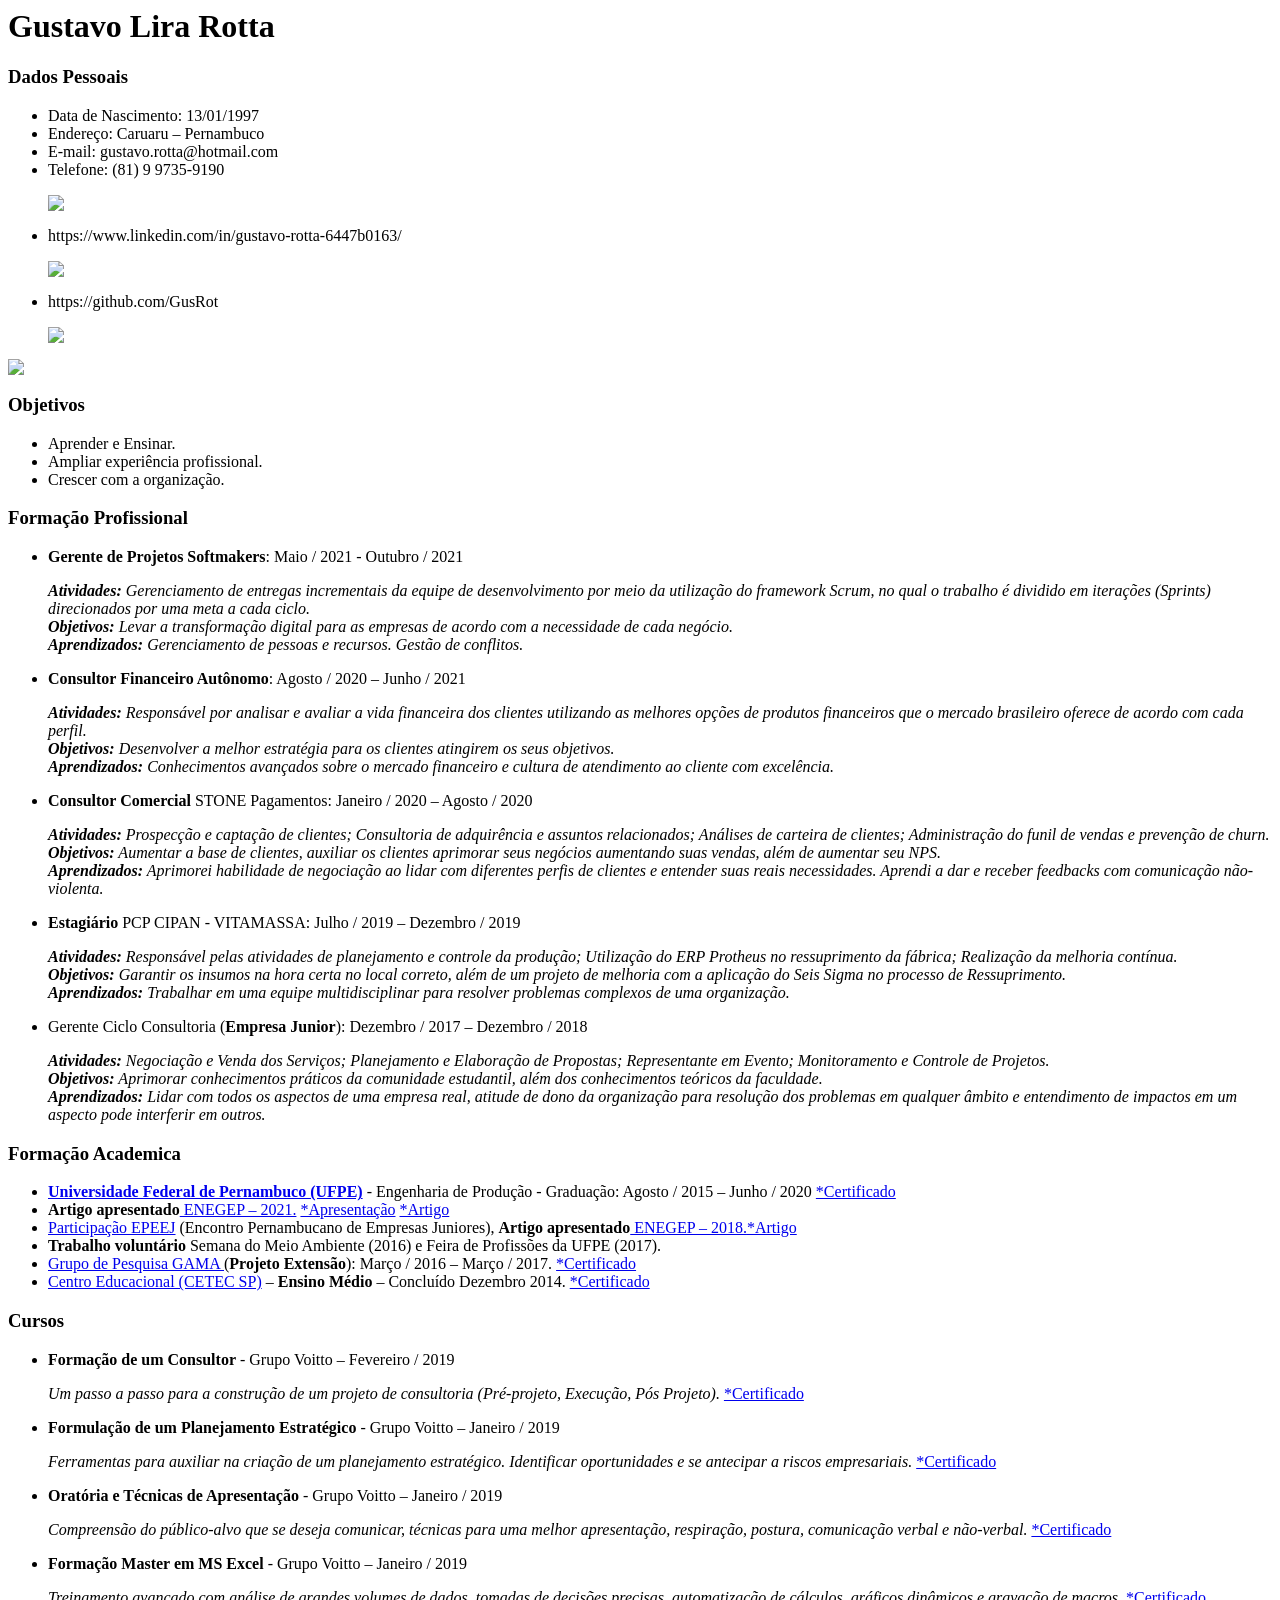
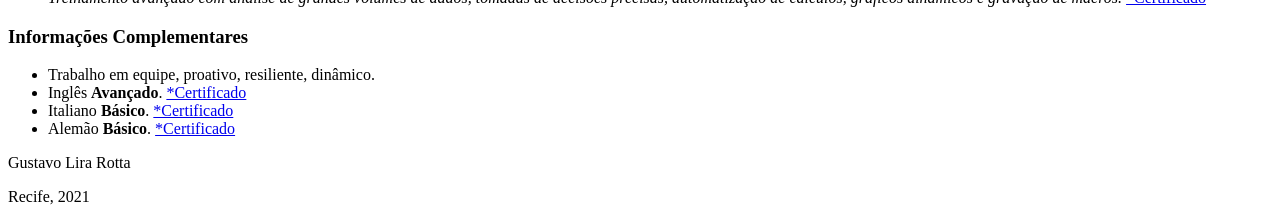
==== index.html @ a4e0bf8c "Add files via upload" ====
</html><!DOCTYPE html>
<html lang="pt-br">

    <head>
        <meta charset="UTF-8">
        <meta http-equiv="X-UA-Compatible" content="IE=edge">
        <meta name="viewport" content="width=device-width, initial-scale=1.0">  
        <title>Gustavo Currículo</title>
        <link rel="stylesheet" href="reset.css">
        <link rel="stylesheet" href="curriculo.css">
    </head>

    <body>
        <header>
            <h1>Gustavo Lira Rotta</h1>
        </header>

        <main>

            <h3>Dados Pessoais</h3>
            <div class="container">
                <ul>
                    <li class="linha">Data de Nascimento: 13/01/1997</li>
                    <li class="linha">Endereço: Caruaru – Pernambuco</li>
                    <li class="linha">E-mail: gustavo.rotta@hotmail.com</li>
                    <li class="linha">Telefone: (81) 9 9735-9190 
                        <p><a class="links" href="https://api.whatsapp.com/send?phone=5581997359190" target="blank"><img class="logo" src="https://bn02pap001files.storage.live.com/y4mC_fq3ZGxicE9uc3cnBV6ei0qVHYuT3ov6Dbx2ibhY4VJXq1jw762cKZMzXML6P4htnz2SnUFncFgvsdxRgGwLIO2x03U4LZOcFa6-U5gxszuBLO3EsohVbXmnyL9G1IiSxJfNrELXbqV34b_X0WK6V1iDvBoKyRFNxNoPQDE8wFsreWTp812U_EfrjcQ8i1A?width=450&height=428&cropmode=none"></a></p>
                    </li>
                    <li class="linha">https://www.linkedin.com/in/gustavo-rotta-6447b0163/
                        <p><a class="links" href="https://www.linkedin.com/in/gustavo-rotta-6447b0163/" target="blank"><img class="logo" src="https://bn02pap001files.storage.live.com/y4mXSqMeRvbmHd2PZ3tkyho1Z1jfqG_6PLm7NzH5KCKVeqRzHIB4mNdtKiJO-RXoy3-Tb7atl6qEcUk1unRSzR5MxgFRTH_yvDrN6qYMBz6EKC-CmU-FogmK57jQ2tKGozAi44ZOqn7SfUDTFUIqgvkp9Gpbbou2BqyOO9onjQk66yMpdgbxUS87czmdPEGf-Ju?width=450&height=428&cropmode=none"></a></p>
                    </li>
                    <li class="linha">https://github.com/GusRot
                        <p><a class="links" href="https://github.com/GusRot" target="blank"><img class="logo" src="https://bn02pap001files.storage.live.com/y4mfz4ITgsi8lZ7AASAiUrvXV9eICS12npEla7O_fCb5FHO_PBxRwd6ViK-VfbyFKkuBJCb0Qkop84TK_ddzqUrsSr5MdtnrPVhmGgaJHnldJuXaAsAVpOnZMVwgnFNm9FiHKGlf6naxr7EWT18fQ_WqVY-R6MYsW67CWtNLgoDCdl44-qP4CR068n_NjrCvdYE?width=450&height=428&cropmode=none"></a></p>
                    </li>
                </ul>
                <img class="img-pessoal" src="https://github.com/GusRot.png">
            </div>

            <h3>Objetivos</h3>
            <ul>
                <li class="linha">Aprender e Ensinar.</li>
                <li class="linha">Ampliar experiência profissional.</li>
                <li class="linha">Crescer com a organização.</li>
            </ul>

            <h3>Formação Profissional</h3>
            <ul class="profissional">
                <li>
                    <p><strong>Gerente de Projetos Softmakers</strong>: Maio / 2021 - Outubro / 2021 </p>
                    <p class="arrow-before"><em>
                        <strong>Atividades:</strong> Gerenciamento de entregas incrementais da equipe de desenvolvimento por meio da utilização do framework Scrum, no qual o trabalho é dividido em iterações (Sprints) direcionados por uma meta a cada ciclo. <br>
                        <strong>Objetivos:</strong> Levar a transformação digital para as empresas de acordo com a necessidade de cada negócio. <br>
                        <strong>Aprendizados:</strong> Gerenciamento de pessoas e recursos. Gestão de conflitos. 
                    </em></p>
                </li> 
                <li>
                    <p><strong>Consultor Financeiro Autônomo</strong>: Agosto / 2020 – Junho / 2021</p>
                    <p class="arrow-before"><em>
                        <strong>Atividades:</strong> Responsável por analisar e avaliar a vida financeira dos clientes utilizando as melhores opções de produtos financeiros que o mercado brasileiro oferece de acordo com cada perfil. <br>
                        <strong>Objetivos:</strong> Desenvolver a melhor estratégia para os clientes atingirem os seus objetivos. <br>
                        <strong>Aprendizados:</strong> Conhecimentos avançados sobre o mercado financeiro e cultura de atendimento ao cliente com excelência. 
                    </em></p>
                </li>
                <li>
                    <p><strong>Consultor Comercial</strong> STONE Pagamentos: Janeiro / 2020 – Agosto / 2020 </p>
                    <p class="arrow-before"><em>
                        <strong>Atividades:</strong> Prospecção e captação de clientes; Consultoria de adquirência e assuntos relacionados; Análises de carteira de clientes; Administração do funil de vendas e prevenção de churn. <br>
                        <strong>Objetivos:</strong> Aumentar a base de clientes, auxiliar os clientes aprimorar seus negócios aumentando suas vendas, além de aumentar seu NPS. <br>
                        <strong>Aprendizados:</strong> Aprimorei habilidade de negociação ao lidar com diferentes perfis de clientes e entender suas reais necessidades. Aprendi a dar e receber feedbacks com comunicação não-violenta.
                    </em></p>
                </li>
                <li>
                    <p><strong>Estagiário</strong> PCP CIPAN - VITAMASSA: Julho / 2019 – Dezembro / 2019 </p>
                    <p class="arrow-before"><em>
                        <strong>Atividades:</strong> Responsável pelas atividades de planejamento e controle da produção; Utilização do ERP Protheus no ressuprimento da fábrica; Realização da melhoria contínua. <br>
                        <strong>Objetivos:</strong> Garantir os insumos na hora certa no local correto, além de um projeto de melhoria com a aplicação do Seis Sigma no processo de Ressuprimento. <br>
                        <strong>Aprendizados:</strong> Trabalhar em uma equipe multidisciplinar para resolver problemas complexos de uma organização.
                    </em></p>
                </li>
                <li>
                    <p>Gerente Ciclo Consultoria (<strong>Empresa Junior</strong>): Dezembro / 2017 – Dezembro / 2018</p>
                    <p class="arrow-before"><em>
                        <strong>Atividades:</strong> Negociação e Venda dos Serviços; Planejamento e Elaboração de Propostas; Representante em Evento; Monitoramento e Controle de Projetos. <br>
                        <strong>Objetivos:</strong> Aprimorar conhecimentos práticos da comunidade estudantil, além dos conhecimentos teóricos da faculdade. <br>
                        <strong>Aprendizados:</strong> Lidar com todos os aspectos de uma empresa real, atitude de dono da organização para resolução dos problemas em qualquer âmbito e entendimento de impactos em um aspecto pode interferir em outros.
                    </em></p>
                </li>
            </ul>

            <h3>Formação Academica</h3>
            <ul>
                <li>
                    <strong><a class="institution-name" href="https://www.ufpe.br/agencia/noticias/-/asset_publisher/dlhi8nsrz4hK/content/ufpe-tem-11-cursos-com-conceito-maximo-no-enade-2019/40615" target="blank">
                    Universidade Federal de Pernambuco (UFPE)</a>
                    </strong> - Engenharia de Produção - Graduação: Agosto / 2015 – Junho / 2020   
                    <a class="links" href="https://1drv.ms/b/s!AvtEm98X2cVahIw8ymVz89E6aetyQw?e=mTYea3" target="blank">*Certificado</a>
                </li>
                <li>
                    <strong>Artigo apresentado</strong><a class="institution-name" href="http://www.abepro.org.br/publicacoes/" target="blank"> ENEGEP – 2021.</a> 
                    <a class="links" href="https://www.youtube.com/watch?v=B_Ifo_xnQ3M" target="blank">*Apresentação</a>   <a class="links" href="http://www.abepro.org.br/biblioteca/TN_STP_354_1821_41895.pdf" target="blank">*Artigo</a>
                </li>
                <li>
                    <a class="institution-name" href="https://www.instagram.com/mejpernambucano/?hl=pt" target="blank">Participação EPEEJ</a> (Encontro Pernambucano de Empresas Juniores), <strong>Artigo apresentado</strong><a class="institution-name" href="http://www.abepro.org.br/publicacoes/" target="blank"> ENEGEP – 2018.</a><a class="links" href="http://www.abepro.org.br/biblioteca/TN_STO_258_485_35087.pdf" target="blank">*Artigo</a>
                </li>
                <li>
                    <strong>Trabalho voluntário</strong> Semana do Meio Ambiente (2016) e Feira de Profissões da UFPE (2017).
                </li>
                <li>
                    <a class="institution-name" href="https://www.instagram.com/gamaufpe/" target="blank">Grupo de Pesquisa GAMA </a>(<strong>Projeto Extensão</strong>): Março / 2016 – Março / 2017.   <a class="links" href="https://1drv.ms/b/s!AvtEm98X2cVahJECvaRG5G7LBmq1rg?e=Dy6ejx" target="blank">*Certificado</a>
                </li>
                <li>
                    <a class="institution-name" href="http://colegiocetec.com.br/novo/" target="blank">Centro Educacional (CETEC SP)</a> – <strong>Ensino Médio</strong> – Concluído Dezembro 2014.   <a class="links" href="https://1drv.ms/b/s!AvtEm98X2cVagqAbydPlRBzrw-pizQ?e=0TljDX" target="blank">*Certificado</a>
                </li>
            </ul>

            <h3>Cursos</h3>
            <ul class="profissional">
                <li>
                    <p><strong>Formação de um Consultor</strong> - Grupo Voitto – Fevereiro / 2019 </p>
                    <p class="arrow-before"><em>Um passo a passo para a construção de um projeto de consultoria (Pré-projeto, Execução, Pós Projeto).  </em> 
                    <a class="links" href="https://onedrive.live.com/embed?cid=5AC5D917DF9B44FB&resid=5AC5D917DF9B44FB%2131998&authkey=AFH5L-I9dktlD98&em=2" width="476" height="288" frameborder="0" scrolling="no" target="blank">*Certificado</a></p>
                </li>
                <li>
                    <p><strong>Formulação de um Planejamento Estratégico</strong> - Grupo Voitto – Janeiro / 2019 </p>
                    <p class="arrow-before"><em>Ferramentas para auxiliar na criação de um planejamento estratégico. Identificar oportunidades e se antecipar a riscos empresariais. </em>  
                    <a class="links" href="https://onedrive.live.com/embed?cid=5AC5D917DF9B44FB&resid=5AC5D917DF9B44FB%2131676&authkey=ABapyVQR7KSZeKE&em=2" width="476" height="288" frameborder="0" scrolling="no" target="blank">*Certificado</a></p>
                </li>
                <li>
                    <p><strong>Oratória e Técnicas de Apresentação</strong> - Grupo Voitto – Janeiro / 2019 </p>
                    <p class="arrow-before"><em>Compreensão do público-alvo que se deseja comunicar, técnicas para uma melhor apresentação, respiração, postura, comunicação verbal e não-verbal. </em>  
                    <a class="links" href="https://onedrive.live.com/embed?cid=5AC5D917DF9B44FB&resid=5AC5D917DF9B44FB%2131655&authkey=AK-EUDAuamcOp-Y&em=2" width="476" height="288" frameborder="0" scrolling="no" target="blank">*Certificado</a></p>
                </li>
                <li>
                    <strong>Formação Master em MS Excel</strong> - Grupo Voitto – Janeiro / 2019 <br>
                    <p class="arrow-before"><em>Treinamento avançado com análise de grandes volumes de dados, tomadas de decisões precisas, automatização de cálculos, gráficos dinâmicos e gravação de macros. </em>  
                    <a class="links" href="https://onedrive.live.com/embed?cid=5AC5D917DF9B44FB&resid=5AC5D917DF9B44FB%2131664&authkey=APlDz0cqGvIK50Y&em=2" width="476" height="288" frameborder="0" scrolling="no" target="blank">*Certificado</a></p>
                </li>
            </ul>

            <h3>Informações Complementares</h3>
            <ul>
                <li class="linha">Trabalho em equipe, proativo, resiliente, dinâmico.</li>
                <li class="linha">Inglês <strong>Avançado</strong>.   
                    <a class="links" href="https://onedrive.live.com/embed?cid=5AC5D917DF9B44FB&resid=5AC5D917DF9B44FB%2131475&authkey=AOS_DPwXsIyfWxc&em=2" width="476" height="288" frameborder="0" scrolling="no" target="blank">*Certificado</a>
                </li>
                <li class="linha">Italiano <strong>Básico</strong>.   
                    <a class="links" href="https://onedrive.live.com/embed?cid=5AC5D917DF9B44FB&resid=5AC5D917DF9B44FB%2168002&authkey=ANitbVjIj2AqKWU&em=2" width="476" height="288" frameborder="0" scrolling="no" target="blank">*Certificado</a>
                </li>
                <li class="linha">Alemão <strong>Básico</strong>.   
                    <a class="links" href="https://onedrive.live.com/embed?cid=5AC5D917DF9B44FB&resid=5AC5D917DF9B44FB%2167729&authkey=AHHfVIbgCHTMRNg&em=2" width="476" height="288" frameborder="0" scrolling="no" target="blank">*Certificado</a>
                </li>
            </ul>

        </main>

        <footer>
            <p>Gustavo Lira Rotta</p>
            <p>Recife, 2021</p>
        </footer>
    </body>

</html>
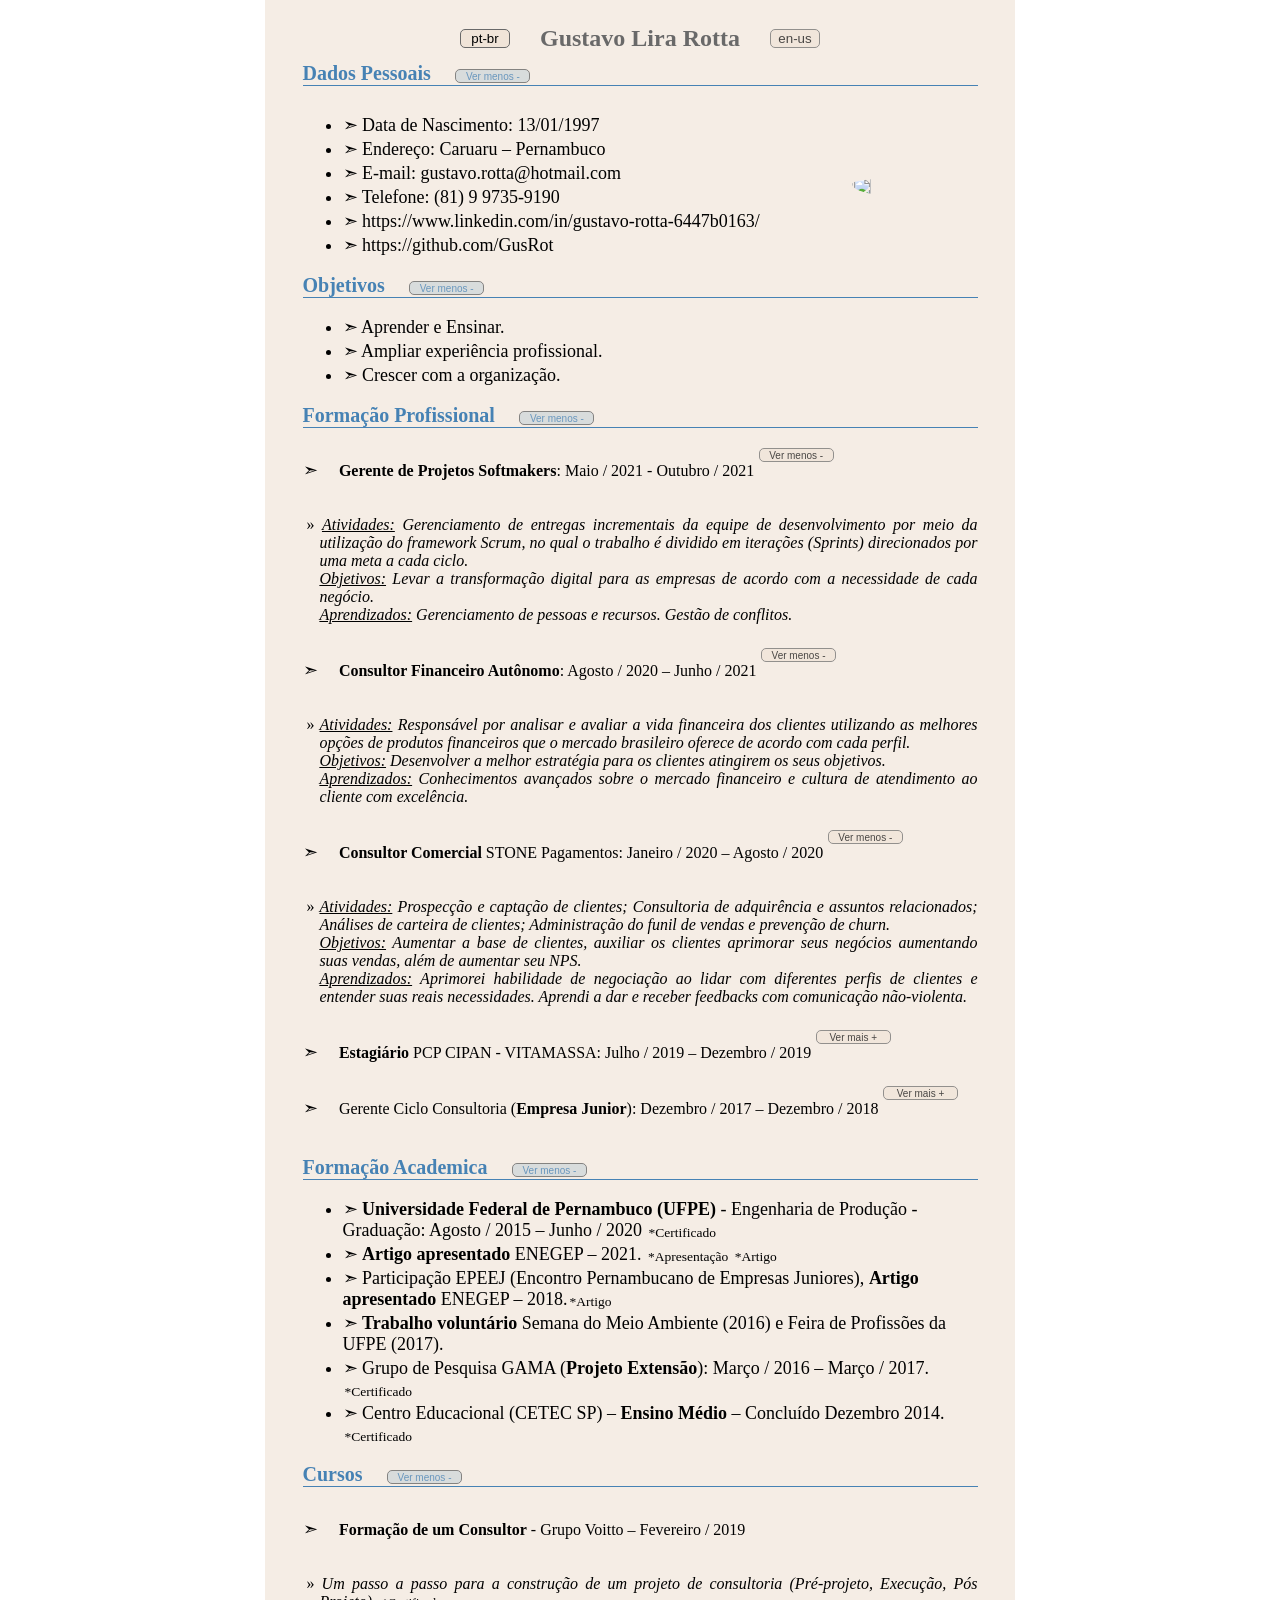
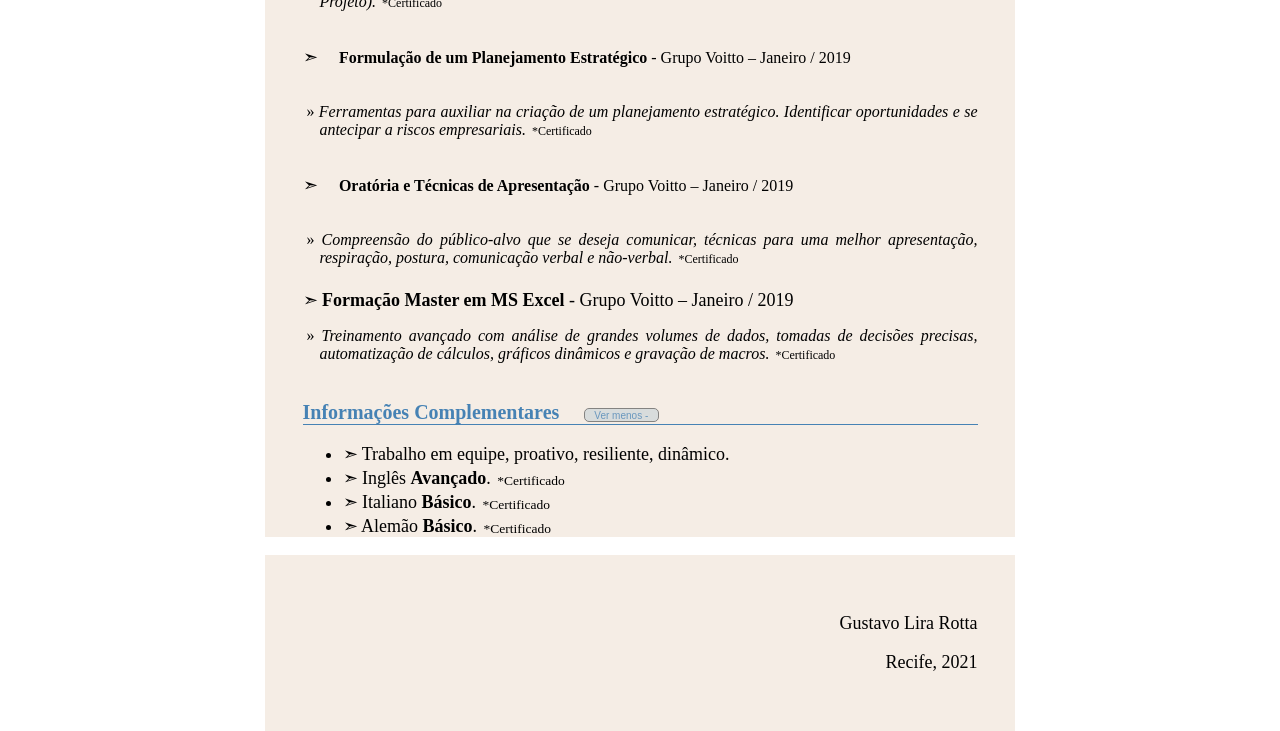
==== commit 7ff5599a: "Add files via upload Integração finalizada do curriculo ingles com os botoes de expansao" ====
--- a/index.html
+++ b/index.html
@@ -12,31 +12,37 @@
 
     <body>
         <header>
+            <button class="button-active">pt-br</button>
             <h1>Gustavo Lira Rotta</h1>
+            <a href="ingles.html"><button>en-us</button></a>
         </header>
 
         <main>
 
             <h3>Dados Pessoais</h3>
+            <button class="show-more-less section" onclick = "toggleMoreLess(this)">Ver menos -</button>
+            <div class="line"></div>
             <div class="container">
                 <ul>
                     <li class="linha">Data de Nascimento: 13/01/1997</li>
                     <li class="linha">Endereço: Caruaru – Pernambuco</li>
                     <li class="linha">E-mail: gustavo.rotta@hotmail.com</li>
                     <li class="linha">Telefone: (81) 9 9735-9190 
-                        <p><a class="links" href="https://api.whatsapp.com/send?phone=5581997359190" target="blank"><img class="logo" src="https://bn02pap001files.storage.live.com/y4mC_fq3ZGxicE9uc3cnBV6ei0qVHYuT3ov6Dbx2ibhY4VJXq1jw762cKZMzXML6P4htnz2SnUFncFgvsdxRgGwLIO2x03U4LZOcFa6-U5gxszuBLO3EsohVbXmnyL9G1IiSxJfNrELXbqV34b_X0WK6V1iDvBoKyRFNxNoPQDE8wFsreWTp812U_EfrjcQ8i1A?width=450&height=428&cropmode=none"></a></p>
+                        <p><a href="https://api.whatsapp.com/send?phone=5581997359190" target="blank"><img class="logo" src="https://bn02pap001files.storage.live.com/y4mC_fq3ZGxicE9uc3cnBV6ei0qVHYuT3ov6Dbx2ibhY4VJXq1jw762cKZMzXML6P4htnz2SnUFncFgvsdxRgGwLIO2x03U4LZOcFa6-U5gxszuBLO3EsohVbXmnyL9G1IiSxJfNrELXbqV34b_X0WK6V1iDvBoKyRFNxNoPQDE8wFsreWTp812U_EfrjcQ8i1A?width=450&height=428&cropmode=none"></a></p>
                     </li>
                     <li class="linha">https://www.linkedin.com/in/gustavo-rotta-6447b0163/
-                        <p><a class="links" href="https://www.linkedin.com/in/gustavo-rotta-6447b0163/" target="blank"><img class="logo" src="https://bn02pap001files.storage.live.com/y4mXSqMeRvbmHd2PZ3tkyho1Z1jfqG_6PLm7NzH5KCKVeqRzHIB4mNdtKiJO-RXoy3-Tb7atl6qEcUk1unRSzR5MxgFRTH_yvDrN6qYMBz6EKC-CmU-FogmK57jQ2tKGozAi44ZOqn7SfUDTFUIqgvkp9Gpbbou2BqyOO9onjQk66yMpdgbxUS87czmdPEGf-Ju?width=450&height=428&cropmode=none"></a></p>
+                        <p><a href="https://www.linkedin.com/in/gustavo-rotta-6447b0163/" target="blank"><img class="logo" src="https://bn02pap001files.storage.live.com/y4mXSqMeRvbmHd2PZ3tkyho1Z1jfqG_6PLm7NzH5KCKVeqRzHIB4mNdtKiJO-RXoy3-Tb7atl6qEcUk1unRSzR5MxgFRTH_yvDrN6qYMBz6EKC-CmU-FogmK57jQ2tKGozAi44ZOqn7SfUDTFUIqgvkp9Gpbbou2BqyOO9onjQk66yMpdgbxUS87czmdPEGf-Ju?width=450&height=428&cropmode=none"></a></p>
                     </li>
                     <li class="linha">https://github.com/GusRot
-                        <p><a class="links" href="https://github.com/GusRot" target="blank"><img class="logo" src="https://bn02pap001files.storage.live.com/y4mfz4ITgsi8lZ7AASAiUrvXV9eICS12npEla7O_fCb5FHO_PBxRwd6ViK-VfbyFKkuBJCb0Qkop84TK_ddzqUrsSr5MdtnrPVhmGgaJHnldJuXaAsAVpOnZMVwgnFNm9FiHKGlf6naxr7EWT18fQ_WqVY-R6MYsW67CWtNLgoDCdl44-qP4CR068n_NjrCvdYE?width=450&height=428&cropmode=none"></a></p>
+                        <p><a href="https://github.com/GusRot" target="blank"><img class="logo" src="https://bn02pap001files.storage.live.com/y4mfz4ITgsi8lZ7AASAiUrvXV9eICS12npEla7O_fCb5FHO_PBxRwd6ViK-VfbyFKkuBJCb0Qkop84TK_ddzqUrsSr5MdtnrPVhmGgaJHnldJuXaAsAVpOnZMVwgnFNm9FiHKGlf6naxr7EWT18fQ_WqVY-R6MYsW67CWtNLgoDCdl44-qP4CR068n_NjrCvdYE?width=450&height=428&cropmode=none"></a></p>
                     </li>
                 </ul>
                 <img class="img-pessoal" src="https://github.com/GusRot.png">
             </div>
 
             <h3>Objetivos</h3>
+            <button class="show-more-less section" onclick = "toggleMoreLess(this)">Ver menos -</button>
+            <div class="line"></div>
             <ul>
                 <li class="linha">Aprender e Ensinar.</li>
                 <li class="linha">Ampliar experiência profissional.</li>
@@ -44,50 +50,69 @@
             </ul>
 
             <h3>Formação Profissional</h3>
+            <button class="show-more-less section" onclick = "toggleMoreLess(this)">Ver menos -</button>
+            <div class="line"></div>
             <ul class="profissional">
                 <li>
                     <p><strong>Gerente de Projetos Softmakers</strong>: Maio / 2021 - Outubro / 2021 </p>
-                    <p class="arrow-before"><em>
-                        <strong>Atividades:</strong> Gerenciamento de entregas incrementais da equipe de desenvolvimento por meio da utilização do framework Scrum, no qual o trabalho é dividido em iterações (Sprints) direcionados por uma meta a cada ciclo. <br>
-                        <strong>Objetivos:</strong> Levar a transformação digital para as empresas de acordo com a necessidade de cada negócio. <br>
-                        <strong>Aprendizados:</strong> Gerenciamento de pessoas e recursos. Gestão de conflitos. 
-                    </em></p>
+                    <button class="show-more-less" onclick = "toggleMoreLess(this)">Ver menos -</button>
+                    <div>
+                        <p class="arrow-before"><em>
+                            <strong>Atividades:</strong> Gerenciamento de entregas incrementais da equipe de desenvolvimento por meio da utilização do framework Scrum, no qual o trabalho é dividido em iterações (Sprints) direcionados por uma meta a cada ciclo. <br>
+                            <strong>Objetivos:</strong> Levar a transformação digital para as empresas de acordo com a necessidade de cada negócio. <br>
+                            <strong>Aprendizados:</strong> Gerenciamento de pessoas e recursos. Gestão de conflitos. 
+                        </em></p>
+                    </div>
                 </li> 
                 <li>
                     <p><strong>Consultor Financeiro Autônomo</strong>: Agosto / 2020 – Junho / 2021</p>
-                    <p class="arrow-before"><em>
-                        <strong>Atividades:</strong> Responsável por analisar e avaliar a vida financeira dos clientes utilizando as melhores opções de produtos financeiros que o mercado brasileiro oferece de acordo com cada perfil. <br>
-                        <strong>Objetivos:</strong> Desenvolver a melhor estratégia para os clientes atingirem os seus objetivos. <br>
-                        <strong>Aprendizados:</strong> Conhecimentos avançados sobre o mercado financeiro e cultura de atendimento ao cliente com excelência. 
-                    </em></p>
+                    <button class="show-more-less" onclick = "toggleMoreLess(this)">Ver menos -</button>
+                    <div>
+                        <p class="arrow-before"><em>
+                            <strong>Atividades:</strong> Responsável por analisar e avaliar a vida financeira dos clientes utilizando as melhores opções de produtos financeiros que o mercado brasileiro oferece de acordo com cada perfil. <br>
+                            <strong>Objetivos:</strong> Desenvolver a melhor estratégia para os clientes atingirem os seus objetivos. <br>
+                            <strong>Aprendizados:</strong> Conhecimentos avançados sobre o mercado financeiro e cultura de atendimento ao cliente com excelência. 
+                        </em></p>
+                    </div>
                 </li>
                 <li>
                     <p><strong>Consultor Comercial</strong> STONE Pagamentos: Janeiro / 2020 – Agosto / 2020 </p>
-                    <p class="arrow-before"><em>
-                        <strong>Atividades:</strong> Prospecção e captação de clientes; Consultoria de adquirência e assuntos relacionados; Análises de carteira de clientes; Administração do funil de vendas e prevenção de churn. <br>
-                        <strong>Objetivos:</strong> Aumentar a base de clientes, auxiliar os clientes aprimorar seus negócios aumentando suas vendas, além de aumentar seu NPS. <br>
-                        <strong>Aprendizados:</strong> Aprimorei habilidade de negociação ao lidar com diferentes perfis de clientes e entender suas reais necessidades. Aprendi a dar e receber feedbacks com comunicação não-violenta.
-                    </em></p>
+                    <button class="show-more-less" onclick = "toggleMoreLess(this)">Ver menos -</button>
+                    <div>
+                        <p class="arrow-before"><em>
+                            <strong>Atividades:</strong> Prospecção e captação de clientes; Consultoria de adquirência e assuntos relacionados; Análises de carteira de clientes; Administração do funil de vendas e prevenção de churn. <br>
+                            <strong>Objetivos:</strong> Aumentar a base de clientes, auxiliar os clientes aprimorar seus negócios aumentando suas vendas, além de aumentar seu NPS. <br>
+                            <strong>Aprendizados:</strong> Aprimorei habilidade de negociação ao lidar com diferentes perfis de clientes e entender suas reais necessidades. Aprendi a dar e receber feedbacks com comunicação não-violenta.
+                        </em></p>
+                    </div>
                 </li>
                 <li>
                     <p><strong>Estagiário</strong> PCP CIPAN - VITAMASSA: Julho / 2019 – Dezembro / 2019 </p>
-                    <p class="arrow-before"><em>
-                        <strong>Atividades:</strong> Responsável pelas atividades de planejamento e controle da produção; Utilização do ERP Protheus no ressuprimento da fábrica; Realização da melhoria contínua. <br>
-                        <strong>Objetivos:</strong> Garantir os insumos na hora certa no local correto, além de um projeto de melhoria com a aplicação do Seis Sigma no processo de Ressuprimento. <br>
-                        <strong>Aprendizados:</strong> Trabalhar em uma equipe multidisciplinar para resolver problemas complexos de uma organização.
-                    </em></p>
+                    <button class="show-more-less" onclick = "toggleMoreLess(this)">Ver mais +</button>
+                    <div class="none">
+                        <p class="arrow-before"><em>
+                            <strong>Atividades:</strong> Responsável pelas atividades de planejamento e controle da produção; Utilização do ERP Protheus no ressuprimento da fábrica; Realização da melhoria contínua. <br>
+                            <strong>Objetivos:</strong> Garantir os insumos na hora certa no local correto, além de um projeto de melhoria com a aplicação do Seis Sigma no processo de Ressuprimento. <br>
+                            <strong>Aprendizados:</strong> Trabalhar em uma equipe multidisciplinar para resolver problemas complexos de uma organização.
+                        </em></p>
+                    </div>
                 </li>
                 <li>
                     <p>Gerente Ciclo Consultoria (<strong>Empresa Junior</strong>): Dezembro / 2017 – Dezembro / 2018</p>
-                    <p class="arrow-before"><em>
-                        <strong>Atividades:</strong> Negociação e Venda dos Serviços; Planejamento e Elaboração de Propostas; Representante em Evento; Monitoramento e Controle de Projetos. <br>
-                        <strong>Objetivos:</strong> Aprimorar conhecimentos práticos da comunidade estudantil, além dos conhecimentos teóricos da faculdade. <br>
-                        <strong>Aprendizados:</strong> Lidar com todos os aspectos de uma empresa real, atitude de dono da organização para resolução dos problemas em qualquer âmbito e entendimento de impactos em um aspecto pode interferir em outros.
-                    </em></p>
+                    <button class="show-more-less" onclick = "toggleMoreLess(this)">Ver mais +</button>
+                    <div class="none">
+                        <p class="arrow-before"><em>
+                            <strong>Atividades:</strong> Negociação e Venda dos Serviços; Planejamento e Elaboração de Propostas; Representante em Evento; Monitoramento e Controle de Projetos. <br>
+                            <strong>Objetivos:</strong> Aprimorar conhecimentos práticos da comunidade estudantil, além dos conhecimentos teóricos da faculdade. <br>
+                            <strong>Aprendizados:</strong> Lidar com todos os aspectos de uma empresa real, atitude de dono da organização para resolução dos problemas em qualquer âmbito e entendimento de impactos em um aspecto pode interferir em outros.
+                        </em></p>
+                    </div>
                 </li>
             </ul>
 
             <h3>Formação Academica</h3>
+            <button class="show-more-less section" onclick = "toggleMoreLess(this)">Ver menos -</button>
+            <div class="line"></div>
             <ul>
                 <li>
                     <strong><a class="institution-name" href="https://www.ufpe.br/agencia/noticias/-/asset_publisher/dlhi8nsrz4hK/content/ufpe-tem-11-cursos-com-conceito-maximo-no-enade-2019/40615" target="blank">
@@ -114,6 +139,8 @@
             </ul>
 
             <h3>Cursos</h3>
+            <button class="show-more-less section" onclick = "toggleMoreLess(this)">Ver menos -</button>
+            <div class="line"></div>
             <ul class="profissional">
                 <li>
                     <p><strong>Formação de um Consultor</strong> - Grupo Voitto – Fevereiro / 2019 </p>
@@ -138,8 +165,10 @@
             </ul>
 
             <h3>Informações Complementares</h3>
+            <button class="show-more-less section" onclick = "toggleMoreLess(this)">Ver menos -</button>
+            <div class="line" style="margin-bottom: 0;"></div>
             <ul>
-                <li class="linha">Trabalho em equipe, proativo, resiliente, dinâmico.</li>
+                <li class="linha margin-t">Trabalho em equipe, proativo, resiliente, dinâmico.</li>
                 <li class="linha">Inglês <strong>Avançado</strong>.   
                     <a class="links" href="https://onedrive.live.com/embed?cid=5AC5D917DF9B44FB&resid=5AC5D917DF9B44FB%2131475&authkey=AOS_DPwXsIyfWxc&em=2" width="476" height="288" frameborder="0" scrolling="no" target="blank">*Certificado</a>
                 </li>
@@ -157,6 +186,7 @@
             <p>Gustavo Lira Rotta</p>
             <p>Recife, 2021</p>
         </footer>
+        <script src="script.js"></script>
     </body>
 
 </html>
--- a/curriculo.css
+++ b/curriculo.css
@@ -0,0 +1,236 @@
+body {
+    max-width: 750px;
+    margin: 0px auto;
+    font-size: 18px;
+}
+
+header {
+    color: dimgray;
+    padding: 25px 10px 10px 10px;
+    background-color: #ebdbcc80;
+    display: flex;
+    justify-content: center;
+    align-items: center;
+    gap: 15px;
+}
+
+main {
+    background-color: #ebdbcc80;
+    padding: 0 5%;
+    min-height: 75%;
+}
+
+h1 {
+    font-weight: bold;
+    font-size: 24px;
+    margin: auto 15px;
+    display: inline;
+}
+
+button {
+    width: 50px;
+    background-color: #ebdbcc80;
+    border: 1px solid dimgray;
+    border-radius: 5px;
+    opacity: 0.7;
+}
+
+.button-active {
+    opacity: 1;
+    pointer-events: none;
+}
+
+button:hover {
+    opacity: 1;
+    cursor: pointer;
+}
+
+h3 {
+    font-weight: 700;
+    padding: 5px 0;
+    font-size: 20px;
+}
+
+.container {
+    display: flex;
+    align-items: center;
+    justify-content:baseline
+}
+
+.img-pessoal {
+    padding-top: 1%;
+    margin: auto auto auto 10%;
+    width: 17%;
+    border-radius: 50%;
+}
+
+ul li {
+    margin: 2px 0;
+}
+
+ul li:last-child {
+    margin: 0px 0;
+}
+
+ul li:before {
+   content: "➣ ";
+}
+
+.linha p {
+    display: inline;
+    margin: 0px;
+}
+
+.logo {
+    height: 16px;
+    vertical-align: top;
+    margin: 0px;
+    padding-left: 4px;
+}
+
+.logo:hover {
+    transform: scale(1.1);
+}
+
+.line {
+    background-color: steelblue;
+    height: 1px;
+    width: 100%;
+    margin-bottom: 8px;
+}
+
+.margin-t {
+    margin-top: 8px;
+}
+
+body h3 {
+    color: steelblue;   
+    display: inline;
+    margin-right: 20px;
+}
+
+.profissional {
+    list-style: none;
+    padding: 0px;
+}
+
+.arrow-before {
+    text-indent: -13px;
+}
+
+.arrow-before:before {
+    content:"» ";
+}
+
+.show-more-less {
+    vertical-align: top;
+    width: 75px;
+    height: 14px;
+    margin: 2px auto;
+    font-size: 10px;
+}
+
+.section {
+    vertical-align: bottom;
+    background-color: rgb( 70, 130, 180, 0.2);
+    border: 1px solid dimgrey;
+    color: steelblue;
+    opacity: 0.8;
+}
+
+li p {
+    text-align: justify;
+}
+
+.profissional p {
+    padding: 0px 0px 4px 2.5%;
+    font-size: 16px;
+    display: inline-block;
+}
+
+.links {
+    color: black;
+    text-decoration: none;
+    font-size: 75%;
+    line-height: 16px;
+    vertical-align: bottom;
+    margin: 0px;
+    padding-left: 2px;
+    }
+
+.links:hover {
+    color: rgb(49, 88, 119);
+    font-size: 80%;
+    }
+
+.institution-name {
+    text-decoration: none;
+    color: black;
+}
+
+.institution-name:hover {
+    color: rgb(49, 88, 119);
+} 
+
+footer {
+    padding: 40px 5%;
+    text-align: right;
+    background-color: #ebdbcc80;;
+}
+
+strong {
+    font-weight: bold;
+}
+
+em {
+    font-style: italic;
+}
+
+em strong {
+    font-weight: 500;
+    text-decoration: underline;
+}
+
+.none {
+    display: none;
+}
+
+@media(max-width: 740px) {
+    body {
+        width: 100%;    
+        max-width: 100%;
+        margin: 0px;
+    }
+
+    .img-pessoal {
+        order: -1;
+        margin-left: 0;
+    }
+
+    .container {
+        justify-content: space-between;
+    }
+
+    .container ul {
+        padding-left: 10%;
+    }
+}
+
+@media(max-width: 500px) {
+    .container {
+        flex-direction: column;
+        justify-content: start ;
+        align-items: baseline;
+    }
+
+    .container ul {
+        padding-left: 0;
+    }
+
+    .img-pessoal {
+        padding: 2% 0;
+        margin: 0 auto;
+        order: -1;
+        width: 40%;
+    }
+}
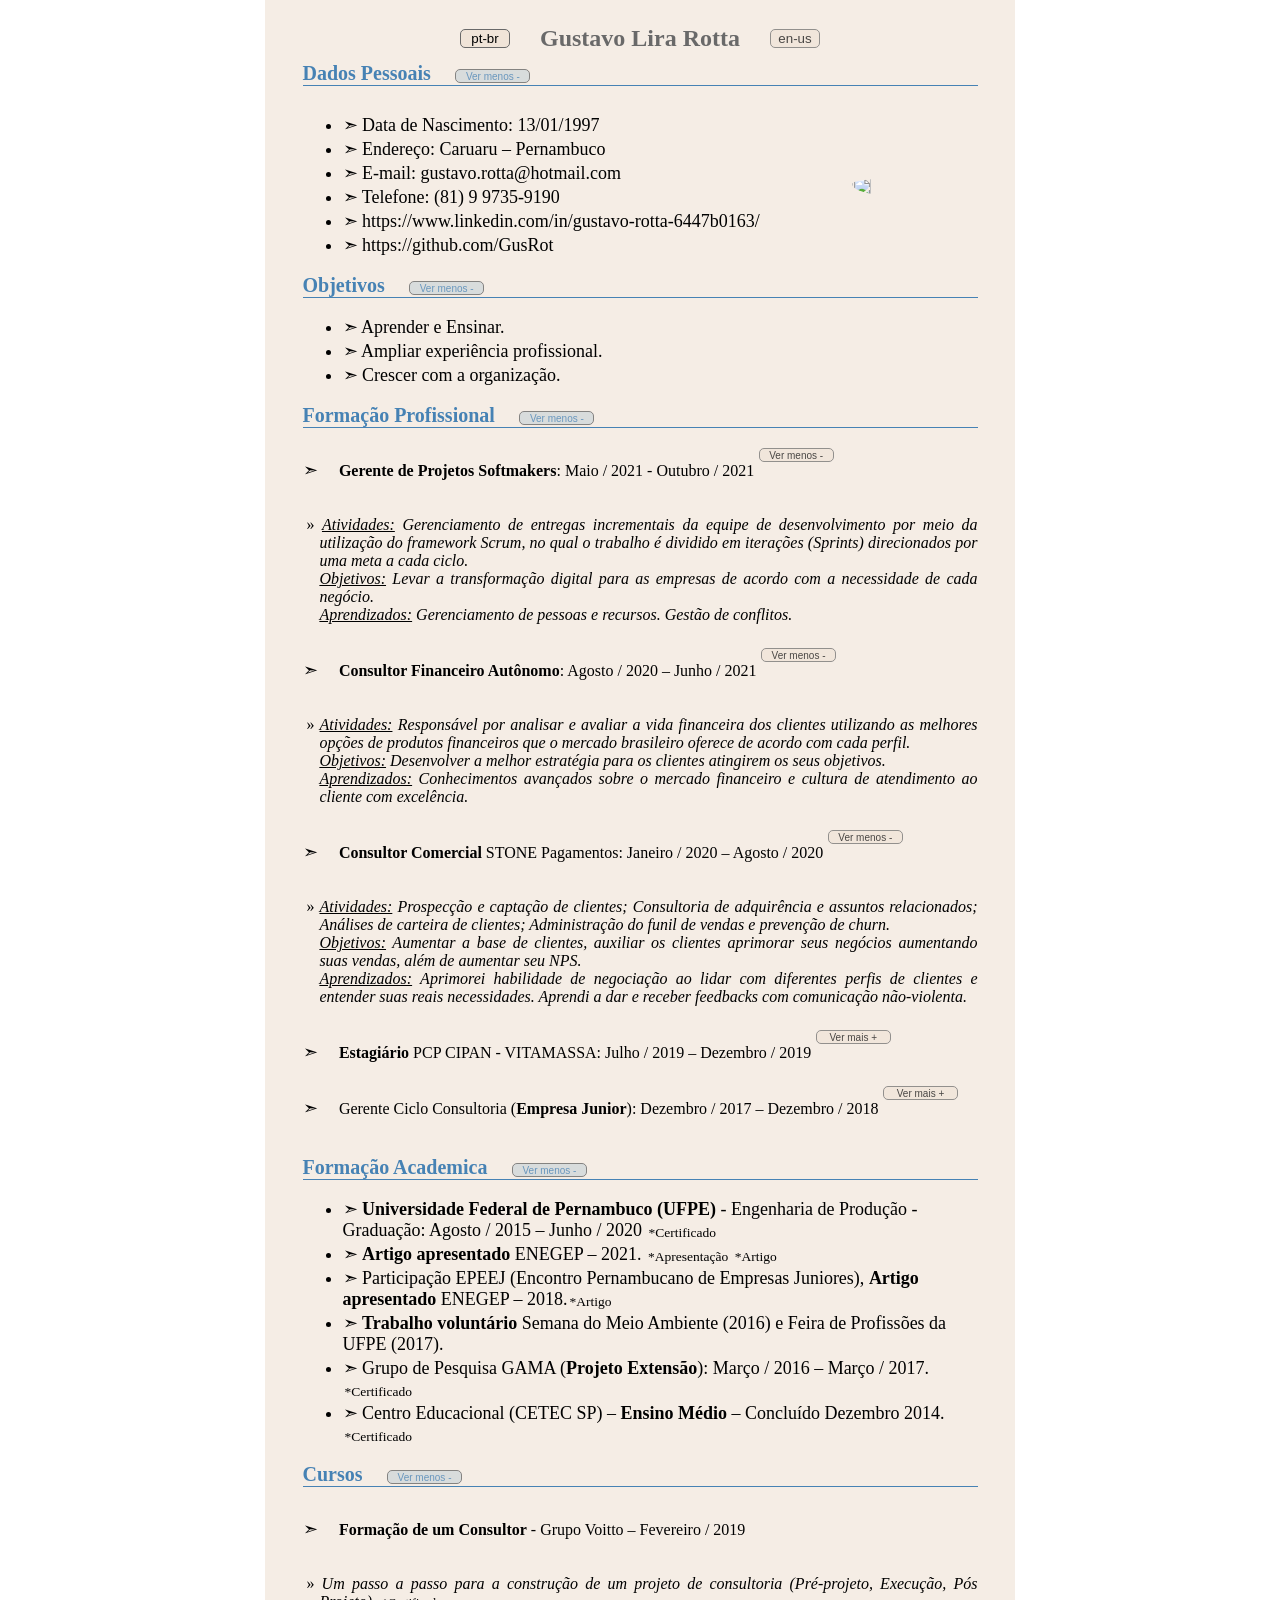
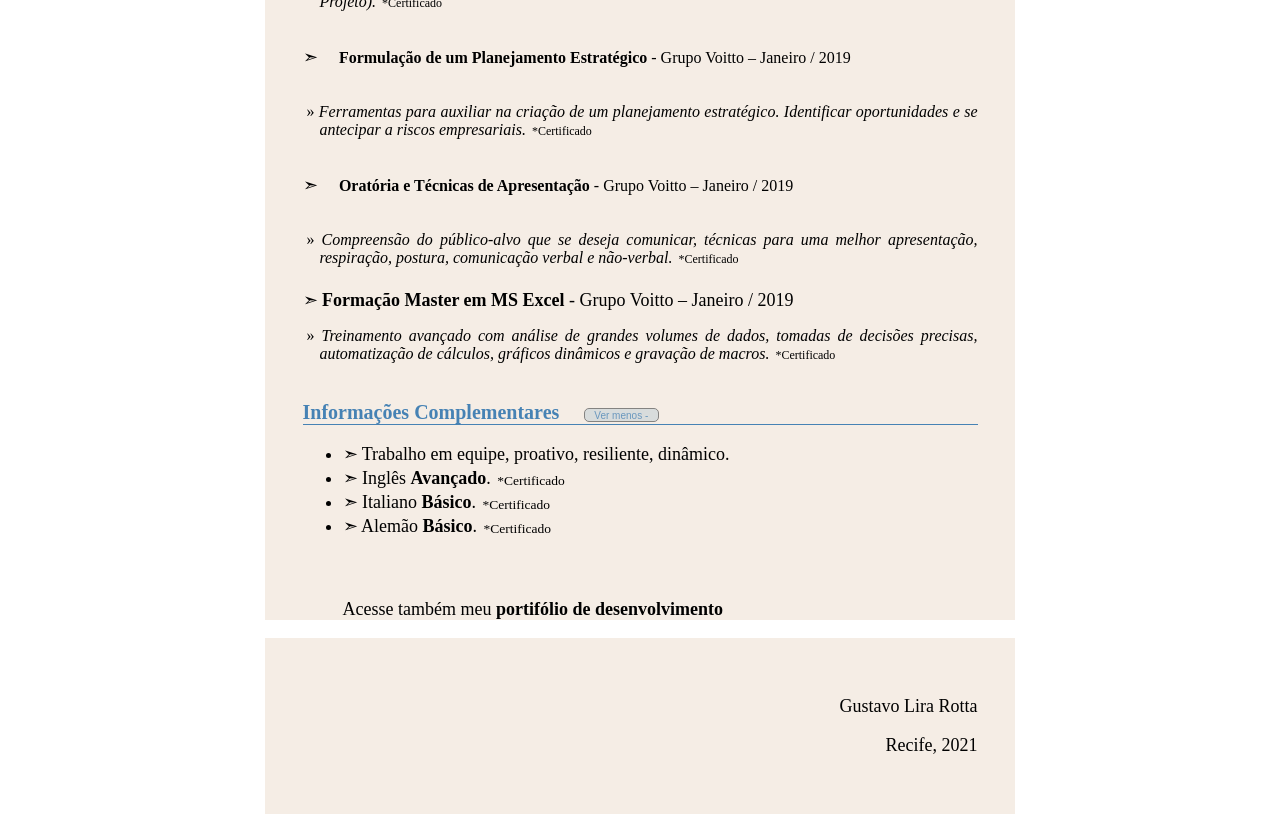
==== commit 37284112: "Update index.html Portifolio adicionado" ====
--- a/index.html
+++ b/index.html
@@ -178,6 +178,7 @@
                 <li class="linha">Alemão <strong>Básico</strong>.   
                     <a class="links" href="https://onedrive.live.com/embed?cid=5AC5D917DF9B44FB&resid=5AC5D917DF9B44FB%2167729&authkey=AHHfVIbgCHTMRNg&em=2" width="476" height="288" frameborder="0" scrolling="no" target="blank">*Certificado</a>
                 </li>
+                <br><br><p class="linha">Acesse também meu <strong><a  class="institution-name" href="https://gusrot.github.io/Portfolio/" target="blank">portifólio de desenvolvimento</a></strong></p>
             </ul>
 
         </main>
@@ -189,4 +190,4 @@
         <script src="script.js"></script>
     </body>
 
-</html>+</html>
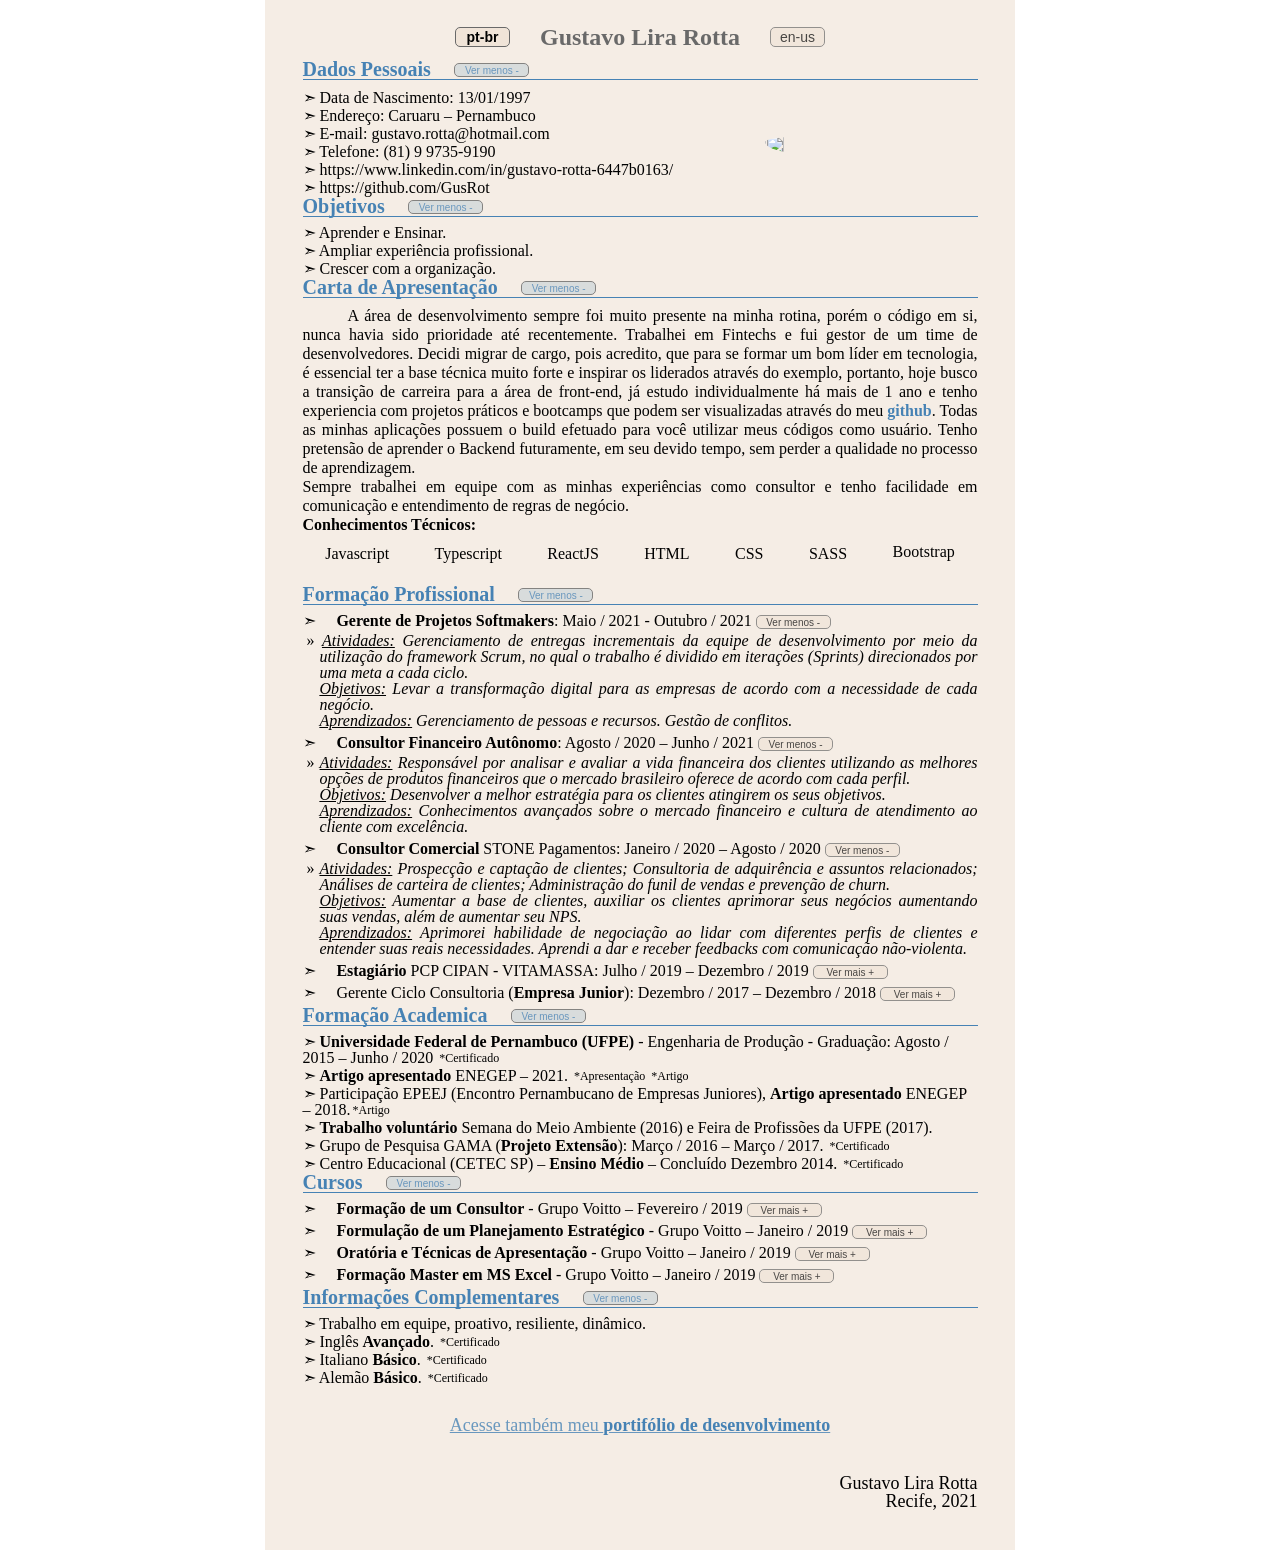
==== commit 3e3d72c0: "Add files via upload APRESENTAÇÃO" ====
--- a/index.html
+++ b/index.html
@@ -7,6 +7,7 @@
         <meta name="viewport" content="width=device-width, initial-scale=1.0">  
         <title>Gustavo Currículo</title>
         <link rel="stylesheet" href="reset.css">
+        <link rel="stylesheet" href="https://cdn.jsdelivr.net/gh/devicons/devicon@v2.14.0/devicon.min.css">
         <link rel="stylesheet" href="curriculo.css">
     </head>
 
@@ -23,7 +24,7 @@
             <button class="show-more-less section" onclick = "toggleMoreLess(this)">Ver menos -</button>
             <div class="line"></div>
             <div class="container">
-                <ul>
+                <ul class="pessoais">
                     <li class="linha">Data de Nascimento: 13/01/1997</li>
                     <li class="linha">Endereço: Caruaru – Pernambuco</li>
                     <li class="linha">E-mail: gustavo.rotta@hotmail.com</li>
@@ -43,12 +44,52 @@
             <h3>Objetivos</h3>
             <button class="show-more-less section" onclick = "toggleMoreLess(this)">Ver menos -</button>
             <div class="line"></div>
-            <ul>
+            <ul class="objetivos">
                 <li class="linha">Aprender e Ensinar.</li>
                 <li class="linha">Ampliar experiência profissional.</li>
                 <li class="linha">Crescer com a organização.</li>
             </ul>
 
+            <h3>Carta de Apresentação</h3>
+            <button class="show-more-less section" onclick = "toggleMoreLess(this)">Ver menos -</button>
+            <div class="line"></div>
+            <div>
+                <p class="apresentacao">A área de desenvolvimento sempre foi muito presente na minha rotina, porém o código em si, nunca havia sido prioridade até recentemente. Trabalhei em Fintechs e fui gestor de um time de desenvolvedores. Decidi migrar de cargo, pois acredito, que para se formar um bom líder em tecnologia, é essencial ter a base técnica muito forte e inspirar os liderados através do exemplo, portanto, hoje busco a transição de carreira para a área de front-end, já estudo individualmente há mais de 1 ano e tenho experiencia com projetos práticos e bootcamps que podem ser visualizadas através do meu <a href="https://github.com/GusRot" target="blank">github</a>. Todas as minhas aplicações possuem o build efetuado para você utilizar meus códigos como usuário. Tenho pretensão de aprender o Backend futuramente, em seu devido tempo, sem perder a qualidade no processo de aprendizagem. <br> 
+                Sempre trabalhei em equipe com as minhas experiências como consultor e tenho facilidade em comunicação e entendimento de regras de negócio. <br>
+                <strong>Conhecimentos Técnicos:</strong> 
+                </p>
+                <ul class="flex">
+                    <li>
+                        <i class="devicon-javascript-plain colored"></i>
+                        <p>Javascript</p>
+                    </li> 
+                    <li>
+                        <i class="devicon-typescript-plain colored"></i>
+                        <p>Typescript</p>
+                    </li>
+                    <li>
+                        <i class="devicon-react-original colored"></i>
+                        <p>ReactJS</p>
+                    </li>
+                    <li>
+                        <i class="devicon-html5-plain colored"></i>
+                        <p>HTML</p>
+                    </li>
+                    <li>
+                        <i class="devicon-css3-plain colored"></i>
+                        <p>CSS</p>
+                    </li>
+                    <li>
+                        <i class="devicon-sass-original colored"></i>
+                        <p>SASS</p>
+                    </li>
+                    <li>
+                        <i class="devicon-bootstrap-plain colored"></i>
+                        <p>Bootstrap</p>
+                    </li>
+                </ul>
+            </div>
+
             <h3>Formação Profissional</h3>
             <button class="show-more-less section" onclick = "toggleMoreLess(this)">Ver menos -</button>
             <div class="line"></div>
@@ -113,7 +154,7 @@
             <h3>Formação Academica</h3>
             <button class="show-more-less section" onclick = "toggleMoreLess(this)">Ver menos -</button>
             <div class="line"></div>
-            <ul>
+            <ul class="academica">
                 <li>
                     <strong><a class="institution-name" href="https://www.ufpe.br/agencia/noticias/-/asset_publisher/dlhi8nsrz4hK/content/ufpe-tem-11-cursos-com-conceito-maximo-no-enade-2019/40615" target="blank">
                     Universidade Federal de Pernambuco (UFPE)</a>
@@ -144,30 +185,42 @@
             <ul class="profissional">
                 <li>
                     <p><strong>Formação de um Consultor</strong> - Grupo Voitto – Fevereiro / 2019 </p>
-                    <p class="arrow-before"><em>Um passo a passo para a construção de um projeto de consultoria (Pré-projeto, Execução, Pós Projeto).  </em> 
-                    <a class="links" href="https://onedrive.live.com/embed?cid=5AC5D917DF9B44FB&resid=5AC5D917DF9B44FB%2131998&authkey=AFH5L-I9dktlD98&em=2" width="476" height="288" frameborder="0" scrolling="no" target="blank">*Certificado</a></p>
+                    <button class="show-more-less" onclick = "toggleMoreLess(this)">Ver mais +</button>
+                    <div class="none">
+                        <p class="arrow-before"><em>Um passo a passo para a construção de um projeto de consultoria (Pré-projeto, Execução, Pós Projeto).  </em> 
+                        <a class="links" href="https://onedrive.live.com/embed?cid=5AC5D917DF9B44FB&resid=5AC5D917DF9B44FB%2131998&authkey=AFH5L-I9dktlD98&em=2" width="476" height="288" frameborder="0" scrolling="no" target="blank">*Certificado</a></p>
+                    </div>
                 </li>
                 <li>
                     <p><strong>Formulação de um Planejamento Estratégico</strong> - Grupo Voitto – Janeiro / 2019 </p>
-                    <p class="arrow-before"><em>Ferramentas para auxiliar na criação de um planejamento estratégico. Identificar oportunidades e se antecipar a riscos empresariais. </em>  
-                    <a class="links" href="https://onedrive.live.com/embed?cid=5AC5D917DF9B44FB&resid=5AC5D917DF9B44FB%2131676&authkey=ABapyVQR7KSZeKE&em=2" width="476" height="288" frameborder="0" scrolling="no" target="blank">*Certificado</a></p>
+                    <button class="show-more-less" onclick = "toggleMoreLess(this)">Ver mais +</button>
+                    <div class="none">
+                        <p class="arrow-before"><em>Ferramentas para auxiliar na criação de um planejamento estratégico. Identificar oportunidades e se antecipar a riscos empresariais. </em>  
+                        <a class="links" href="https://onedrive.live.com/embed?cid=5AC5D917DF9B44FB&resid=5AC5D917DF9B44FB%2131676&authkey=ABapyVQR7KSZeKE&em=2" width="476" height="288" frameborder="0" scrolling="no" target="blank">*Certificado</a></p>
+                    </div>
                 </li>
                 <li>
                     <p><strong>Oratória e Técnicas de Apresentação</strong> - Grupo Voitto – Janeiro / 2019 </p>
-                    <p class="arrow-before"><em>Compreensão do público-alvo que se deseja comunicar, técnicas para uma melhor apresentação, respiração, postura, comunicação verbal e não-verbal. </em>  
-                    <a class="links" href="https://onedrive.live.com/embed?cid=5AC5D917DF9B44FB&resid=5AC5D917DF9B44FB%2131655&authkey=AK-EUDAuamcOp-Y&em=2" width="476" height="288" frameborder="0" scrolling="no" target="blank">*Certificado</a></p>
-                </li>
-                <li>
-                    <strong>Formação Master em MS Excel</strong> - Grupo Voitto – Janeiro / 2019 <br>
-                    <p class="arrow-before"><em>Treinamento avançado com análise de grandes volumes de dados, tomadas de decisões precisas, automatização de cálculos, gráficos dinâmicos e gravação de macros. </em>  
-                    <a class="links" href="https://onedrive.live.com/embed?cid=5AC5D917DF9B44FB&resid=5AC5D917DF9B44FB%2131664&authkey=APlDz0cqGvIK50Y&em=2" width="476" height="288" frameborder="0" scrolling="no" target="blank">*Certificado</a></p>
+                    <button class="show-more-less" onclick = "toggleMoreLess(this)">Ver mais +</button>
+                    <div class="none">
+                        <p class="arrow-before"><em>Compreensão do público-alvo que se deseja comunicar, técnicas para uma melhor apresentação, respiração, postura, comunicação verbal e não-verbal. </em>  
+                        <a class="links" href="https://onedrive.live.com/embed?cid=5AC5D917DF9B44FB&resid=5AC5D917DF9B44FB%2131655&authkey=AK-EUDAuamcOp-Y&em=2" width="476" height="288" frameborder="0" scrolling="no" target="blank">*Certificado</a></p>
+                    </div>  
+                </li>
+                <li>
+                    <p><strong>Formação Master em MS Excel</strong> - Grupo Voitto – Janeiro / 2019 </p>
+                    <button class="show-more-less" onclick = "toggleMoreLess(this)">Ver mais +</button>
+                    <div class="none">
+                        <p class="arrow-before"><em>Treinamento avançado com análise de grandes volumes de dados, tomadas de decisões precisas, automatização de cálculos, gráficos dinâmicos e gravação de macros. </em>  
+                        <a class="links" href="https://onedrive.live.com/embed?cid=5AC5D917DF9B44FB&resid=5AC5D917DF9B44FB%2131664&authkey=APlDz0cqGvIK50Y&em=2" width="476" height="288" frameborder="0" scrolling="no" target="blank">*Certificado</a></p>
+                    </div>
                 </li>
             </ul>
 
             <h3>Informações Complementares</h3>
             <button class="show-more-less section" onclick = "toggleMoreLess(this)">Ver menos -</button>
             <div class="line" style="margin-bottom: 0;"></div>
-            <ul>
+            <ul class="complementar">
                 <li class="linha margin-t">Trabalho em equipe, proativo, resiliente, dinâmico.</li>
                 <li class="linha">Inglês <strong>Avançado</strong>.   
                     <a class="links" href="https://onedrive.live.com/embed?cid=5AC5D917DF9B44FB&resid=5AC5D917DF9B44FB%2131475&authkey=AOS_DPwXsIyfWxc&em=2" width="476" height="288" frameborder="0" scrolling="no" target="blank">*Certificado</a>
@@ -178,7 +231,8 @@
                 <li class="linha">Alemão <strong>Básico</strong>.   
                     <a class="links" href="https://onedrive.live.com/embed?cid=5AC5D917DF9B44FB&resid=5AC5D917DF9B44FB%2167729&authkey=AHHfVIbgCHTMRNg&em=2" width="476" height="288" frameborder="0" scrolling="no" target="blank">*Certificado</a>
                 </li>
-                <br><br><p class="linha">Acesse também meu <strong><a  class="institution-name" href="https://gusrot.github.io/Portfolio/" target="blank">portifólio de desenvolvimento</a></strong></p>
+                <br><br>
+                <p class="linha sublinhado">Acesse também meu <strong><a  class="institution-name" href="https://gusrot.github.io/Portfolio/" target="blank">portifólio de desenvolvimento</a></strong></p>
             </ul>
 
         </main>
@@ -190,4 +244,4 @@
         <script src="script.js"></script>
     </body>
 
-</html>
+</html>
--- a/curriculo.css
+++ b/curriculo.css
@@ -1,3 +1,7 @@
+* {
+    font-size: 14px;
+}
+
 body {
     max-width: 750px;
     margin: 0px auto;
@@ -28,7 +32,7 @@
 }
 
 button {
-    width: 50px;
+    width: 55px;
     background-color: #ebdbcc80;
     border: 1px solid dimgray;
     border-radius: 5px;
@@ -38,6 +42,7 @@
 .button-active {
     opacity: 1;
     pointer-events: none;
+    font-weight: 600;
 }
 
 button:hover {
@@ -51,10 +56,28 @@
     font-size: 20px;
 }
 
+.flex {
+    display: flex;
+    justify-content: space-around;
+    margin-bottom: 20px;
+}
+
+.flex li {
+    text-align: center;
+}
+
+.flex p {
+    text-align: center;
+}
+
+.flex i {
+    font-size: 30px;
+}
+
 .container {
     display: flex;
     align-items: center;
-    justify-content:baseline
+    justify-content: baseline;
 }
 
 .img-pessoal {
@@ -66,14 +89,34 @@
 
 ul li {
     margin: 2px 0;
+    font-size: 16px;
+}
+
+.apresentacao {
+    font-size: 16px;
+    text-justify: distribute;
+    text-align: justify;
+    line-height: 19px;
+    margin-bottom: 10px;
+    text-indent: 45px;
+}
+
+.apresentacao a {
+    color: steelblue;
+    text-decoration: none;
+    font-weight: bold;
 }
 
 ul li:last-child {
     margin: 0px 0;
 }
 
-ul li:before {
-   content: "➣ ";
+.profissional li:before,
+.academica li:before,
+.complementar li:before,
+.objetivos li:before,
+.pessoais li:before {
+    content: "➣ ";
 }
 
 .linha p {
@@ -104,7 +147,7 @@
 }
 
 body h3 {
-    color: steelblue;   
+    color: steelblue;
     display: inline;
     margin-right: 20px;
 }
@@ -119,7 +162,7 @@
 }
 
 .arrow-before:before {
-    content:"» ";
+    content: "» ";
 }
 
 .show-more-less {
@@ -132,7 +175,7 @@
 
 .section {
     vertical-align: bottom;
-    background-color: rgb( 70, 130, 180, 0.2);
+    background-color: rgb(70, 130, 180, 0.2);
     border: 1px solid dimgrey;
     color: steelblue;
     opacity: 0.8;
@@ -156,12 +199,12 @@
     vertical-align: bottom;
     margin: 0px;
     padding-left: 2px;
-    }
+}
 
 .links:hover {
     color: rgb(49, 88, 119);
     font-size: 80%;
-    }
+}
 
 .institution-name {
     text-decoration: none;
@@ -170,12 +213,12 @@
 
 .institution-name:hover {
     color: rgb(49, 88, 119);
-} 
+}
 
 footer {
     padding: 40px 5%;
     text-align: right;
-    background-color: #ebdbcc80;;
+    background-color: #ebdbcc80;
 }
 
 strong {
@@ -195,9 +238,20 @@
     display: none;
 }
 
-@media(max-width: 740px) {
+.sublinhado {
+    text-decoration: underline;
+    text-align: center;
+    font-size: 18px;
+    color: rgba(70, 130, 180, 0.8);
+}
+
+.sublinhado a {
+    color: rgba(70, 130, 180, 1);
+}
+
+@media (max-width: 740px) {
     body {
-        width: 100%;    
+        width: 100%;
         max-width: 100%;
         margin: 0px;
     }
@@ -216,10 +270,10 @@
     }
 }
 
-@media(max-width: 500px) {
+@media (max-width: 500px) {
     .container {
         flex-direction: column;
-        justify-content: start ;
+        justify-content: start;
         align-items: baseline;
     }
 
@@ -233,4 +287,4 @@
         order: -1;
         width: 40%;
     }
-}+}
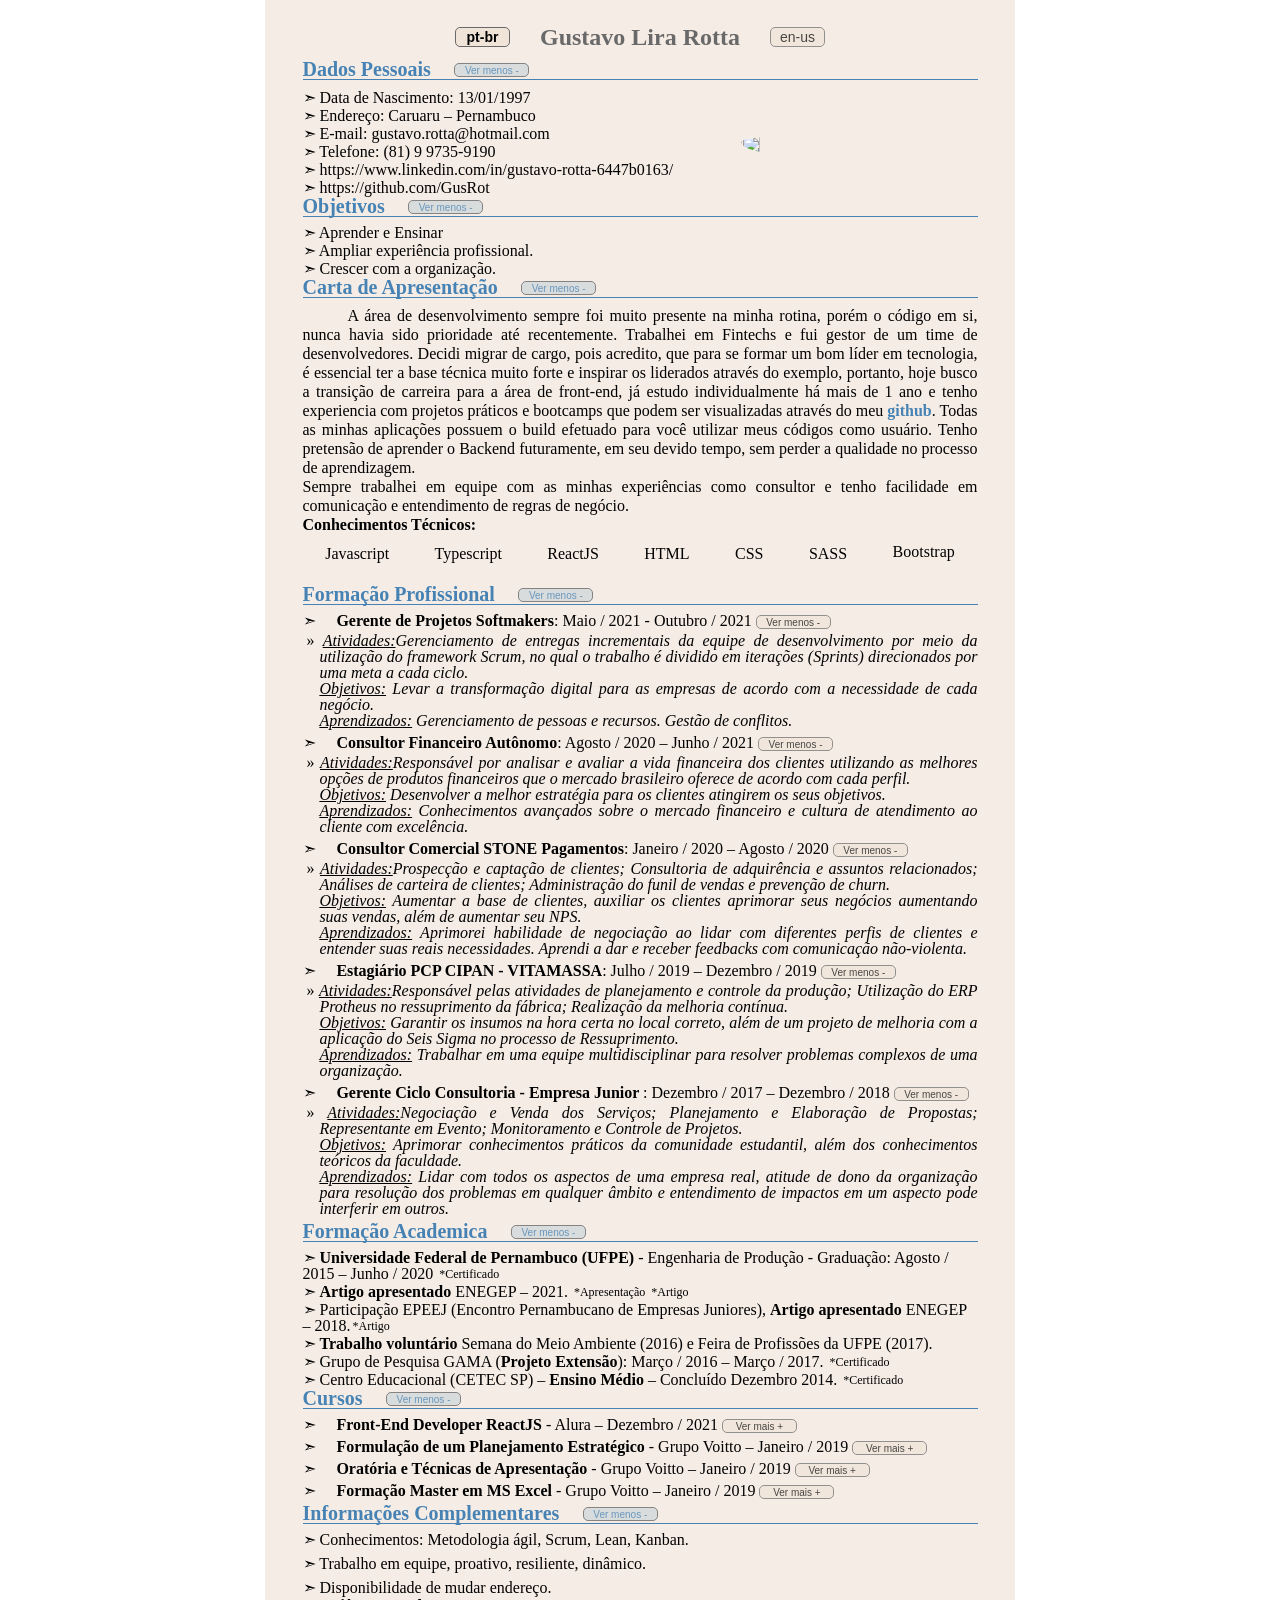
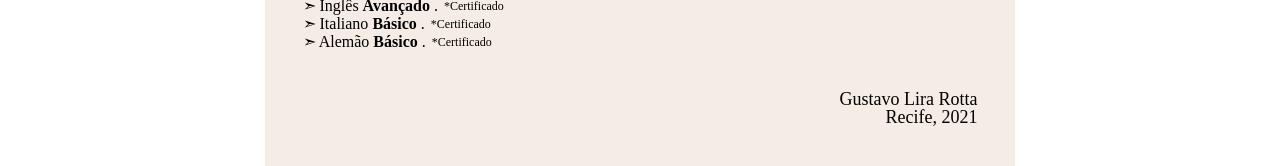
==== commit 4db88a3c: "Add files via upload JS" ====
--- a/index.html
+++ b/index.html
@@ -24,19 +24,8 @@
             <button class="show-more-less section" onclick = "toggleMoreLess(this)">Ver menos -</button>
             <div class="line"></div>
             <div class="container">
-                <ul class="pessoais">
-                    <li class="linha">Data de Nascimento: 13/01/1997</li>
-                    <li class="linha">Endereço: Caruaru – Pernambuco</li>
-                    <li class="linha">E-mail: gustavo.rotta@hotmail.com</li>
-                    <li class="linha">Telefone: (81) 9 9735-9190 
-                        <p><a href="https://api.whatsapp.com/send?phone=5581997359190" target="blank"><img class="logo" src="https://bn02pap001files.storage.live.com/y4mC_fq3ZGxicE9uc3cnBV6ei0qVHYuT3ov6Dbx2ibhY4VJXq1jw762cKZMzXML6P4htnz2SnUFncFgvsdxRgGwLIO2x03U4LZOcFa6-U5gxszuBLO3EsohVbXmnyL9G1IiSxJfNrELXbqV34b_X0WK6V1iDvBoKyRFNxNoPQDE8wFsreWTp812U_EfrjcQ8i1A?width=450&height=428&cropmode=none"></a></p>
-                    </li>
-                    <li class="linha">https://www.linkedin.com/in/gustavo-rotta-6447b0163/
-                        <p><a href="https://www.linkedin.com/in/gustavo-rotta-6447b0163/" target="blank"><img class="logo" src="https://bn02pap001files.storage.live.com/y4mXSqMeRvbmHd2PZ3tkyho1Z1jfqG_6PLm7NzH5KCKVeqRzHIB4mNdtKiJO-RXoy3-Tb7atl6qEcUk1unRSzR5MxgFRTH_yvDrN6qYMBz6EKC-CmU-FogmK57jQ2tKGozAi44ZOqn7SfUDTFUIqgvkp9Gpbbou2BqyOO9onjQk66yMpdgbxUS87czmdPEGf-Ju?width=450&height=428&cropmode=none"></a></p>
-                    </li>
-                    <li class="linha">https://github.com/GusRot
-                        <p><a href="https://github.com/GusRot" target="blank"><img class="logo" src="https://bn02pap001files.storage.live.com/y4mfz4ITgsi8lZ7AASAiUrvXV9eICS12npEla7O_fCb5FHO_PBxRwd6ViK-VfbyFKkuBJCb0Qkop84TK_ddzqUrsSr5MdtnrPVhmGgaJHnldJuXaAsAVpOnZMVwgnFNm9FiHKGlf6naxr7EWT18fQ_WqVY-R6MYsW67CWtNLgoDCdl44-qP4CR068n_NjrCvdYE?width=450&height=428&cropmode=none"></a></p>
-                    </li>
+                <ul class="pessoais" id="personal">
+                    
                 </ul>
                 <img class="img-pessoal" src="https://github.com/GusRot.png">
             </div>
@@ -44,117 +33,32 @@
             <h3>Objetivos</h3>
             <button class="show-more-less section" onclick = "toggleMoreLess(this)">Ver menos -</button>
             <div class="line"></div>
-            <ul class="objetivos">
-                <li class="linha">Aprender e Ensinar.</li>
-                <li class="linha">Ampliar experiência profissional.</li>
-                <li class="linha">Crescer com a organização.</li>
+            <ul class="objetivos" id="objectives">
             </ul>
 
             <h3>Carta de Apresentação</h3>
             <button class="show-more-less section" onclick = "toggleMoreLess(this)">Ver menos -</button>
             <div class="line"></div>
-            <div>
+            <div id="presentation">
                 <p class="apresentacao">A área de desenvolvimento sempre foi muito presente na minha rotina, porém o código em si, nunca havia sido prioridade até recentemente. Trabalhei em Fintechs e fui gestor de um time de desenvolvedores. Decidi migrar de cargo, pois acredito, que para se formar um bom líder em tecnologia, é essencial ter a base técnica muito forte e inspirar os liderados através do exemplo, portanto, hoje busco a transição de carreira para a área de front-end, já estudo individualmente há mais de 1 ano e tenho experiencia com projetos práticos e bootcamps que podem ser visualizadas através do meu <a href="https://github.com/GusRot" target="blank">github</a>. Todas as minhas aplicações possuem o build efetuado para você utilizar meus códigos como usuário. Tenho pretensão de aprender o Backend futuramente, em seu devido tempo, sem perder a qualidade no processo de aprendizagem. <br> 
                 Sempre trabalhei em equipe com as minhas experiências como consultor e tenho facilidade em comunicação e entendimento de regras de negócio. <br>
                 <strong>Conhecimentos Técnicos:</strong> 
                 </p>
-                <ul class="flex">
-                    <li>
-                        <i class="devicon-javascript-plain colored"></i>
-                        <p>Javascript</p>
-                    </li> 
-                    <li>
-                        <i class="devicon-typescript-plain colored"></i>
-                        <p>Typescript</p>
-                    </li>
-                    <li>
-                        <i class="devicon-react-original colored"></i>
-                        <p>ReactJS</p>
-                    </li>
-                    <li>
-                        <i class="devicon-html5-plain colored"></i>
-                        <p>HTML</p>
-                    </li>
-                    <li>
-                        <i class="devicon-css3-plain colored"></i>
-                        <p>CSS</p>
-                    </li>
-                    <li>
-                        <i class="devicon-sass-original colored"></i>
-                        <p>SASS</p>
-                    </li>
-                    <li>
-                        <i class="devicon-bootstrap-plain colored"></i>
-                        <p>Bootstrap</p>
-                    </li>
+                <ul class="flex" id="languages">
                 </ul>
             </div>
 
             <h3>Formação Profissional</h3>
             <button class="show-more-less section" onclick = "toggleMoreLess(this)">Ver menos -</button>
             <div class="line"></div>
-            <ul class="profissional">
-                <li>
-                    <p><strong>Gerente de Projetos Softmakers</strong>: Maio / 2021 - Outubro / 2021 </p>
-                    <button class="show-more-less" onclick = "toggleMoreLess(this)">Ver menos -</button>
-                    <div>
-                        <p class="arrow-before"><em>
-                            <strong>Atividades:</strong> Gerenciamento de entregas incrementais da equipe de desenvolvimento por meio da utilização do framework Scrum, no qual o trabalho é dividido em iterações (Sprints) direcionados por uma meta a cada ciclo. <br>
-                            <strong>Objetivos:</strong> Levar a transformação digital para as empresas de acordo com a necessidade de cada negócio. <br>
-                            <strong>Aprendizados:</strong> Gerenciamento de pessoas e recursos. Gestão de conflitos. 
-                        </em></p>
-                    </div>
-                </li> 
-                <li>
-                    <p><strong>Consultor Financeiro Autônomo</strong>: Agosto / 2020 – Junho / 2021</p>
-                    <button class="show-more-less" onclick = "toggleMoreLess(this)">Ver menos -</button>
-                    <div>
-                        <p class="arrow-before"><em>
-                            <strong>Atividades:</strong> Responsável por analisar e avaliar a vida financeira dos clientes utilizando as melhores opções de produtos financeiros que o mercado brasileiro oferece de acordo com cada perfil. <br>
-                            <strong>Objetivos:</strong> Desenvolver a melhor estratégia para os clientes atingirem os seus objetivos. <br>
-                            <strong>Aprendizados:</strong> Conhecimentos avançados sobre o mercado financeiro e cultura de atendimento ao cliente com excelência. 
-                        </em></p>
-                    </div>
-                </li>
-                <li>
-                    <p><strong>Consultor Comercial</strong> STONE Pagamentos: Janeiro / 2020 – Agosto / 2020 </p>
-                    <button class="show-more-less" onclick = "toggleMoreLess(this)">Ver menos -</button>
-                    <div>
-                        <p class="arrow-before"><em>
-                            <strong>Atividades:</strong> Prospecção e captação de clientes; Consultoria de adquirência e assuntos relacionados; Análises de carteira de clientes; Administração do funil de vendas e prevenção de churn. <br>
-                            <strong>Objetivos:</strong> Aumentar a base de clientes, auxiliar os clientes aprimorar seus negócios aumentando suas vendas, além de aumentar seu NPS. <br>
-                            <strong>Aprendizados:</strong> Aprimorei habilidade de negociação ao lidar com diferentes perfis de clientes e entender suas reais necessidades. Aprendi a dar e receber feedbacks com comunicação não-violenta.
-                        </em></p>
-                    </div>
-                </li>
-                <li>
-                    <p><strong>Estagiário</strong> PCP CIPAN - VITAMASSA: Julho / 2019 – Dezembro / 2019 </p>
-                    <button class="show-more-less" onclick = "toggleMoreLess(this)">Ver mais +</button>
-                    <div class="none">
-                        <p class="arrow-before"><em>
-                            <strong>Atividades:</strong> Responsável pelas atividades de planejamento e controle da produção; Utilização do ERP Protheus no ressuprimento da fábrica; Realização da melhoria contínua. <br>
-                            <strong>Objetivos:</strong> Garantir os insumos na hora certa no local correto, além de um projeto de melhoria com a aplicação do Seis Sigma no processo de Ressuprimento. <br>
-                            <strong>Aprendizados:</strong> Trabalhar em uma equipe multidisciplinar para resolver problemas complexos de uma organização.
-                        </em></p>
-                    </div>
-                </li>
-                <li>
-                    <p>Gerente Ciclo Consultoria (<strong>Empresa Junior</strong>): Dezembro / 2017 – Dezembro / 2018</p>
-                    <button class="show-more-less" onclick = "toggleMoreLess(this)">Ver mais +</button>
-                    <div class="none">
-                        <p class="arrow-before"><em>
-                            <strong>Atividades:</strong> Negociação e Venda dos Serviços; Planejamento e Elaboração de Propostas; Representante em Evento; Monitoramento e Controle de Projetos. <br>
-                            <strong>Objetivos:</strong> Aprimorar conhecimentos práticos da comunidade estudantil, além dos conhecimentos teóricos da faculdade. <br>
-                            <strong>Aprendizados:</strong> Lidar com todos os aspectos de uma empresa real, atitude de dono da organização para resolução dos problemas em qualquer âmbito e entendimento de impactos em um aspecto pode interferir em outros.
-                        </em></p>
-                    </div>
-                </li>
+            <ul class="profissional" id="professional">
+            
             </ul>
 
             <h3>Formação Academica</h3>
             <button class="show-more-less section" onclick = "toggleMoreLess(this)">Ver menos -</button>
             <div class="line"></div>
-            <ul class="academica">
+            <ul class="academica" id="academic">
                 <li>
                     <strong><a class="institution-name" href="https://www.ufpe.br/agencia/noticias/-/asset_publisher/dlhi8nsrz4hK/content/ufpe-tem-11-cursos-com-conceito-maximo-no-enade-2019/40615" target="blank">
                     Universidade Federal de Pernambuco (UFPE)</a>
@@ -182,57 +86,14 @@
             <h3>Cursos</h3>
             <button class="show-more-less section" onclick = "toggleMoreLess(this)">Ver menos -</button>
             <div class="line"></div>
-            <ul class="profissional">
-                <li>
-                    <p><strong>Formação de um Consultor</strong> - Grupo Voitto – Fevereiro / 2019 </p>
-                    <button class="show-more-less" onclick = "toggleMoreLess(this)">Ver mais +</button>
-                    <div class="none">
-                        <p class="arrow-before"><em>Um passo a passo para a construção de um projeto de consultoria (Pré-projeto, Execução, Pós Projeto).  </em> 
-                        <a class="links" href="https://onedrive.live.com/embed?cid=5AC5D917DF9B44FB&resid=5AC5D917DF9B44FB%2131998&authkey=AFH5L-I9dktlD98&em=2" width="476" height="288" frameborder="0" scrolling="no" target="blank">*Certificado</a></p>
-                    </div>
-                </li>
-                <li>
-                    <p><strong>Formulação de um Planejamento Estratégico</strong> - Grupo Voitto – Janeiro / 2019 </p>
-                    <button class="show-more-less" onclick = "toggleMoreLess(this)">Ver mais +</button>
-                    <div class="none">
-                        <p class="arrow-before"><em>Ferramentas para auxiliar na criação de um planejamento estratégico. Identificar oportunidades e se antecipar a riscos empresariais. </em>  
-                        <a class="links" href="https://onedrive.live.com/embed?cid=5AC5D917DF9B44FB&resid=5AC5D917DF9B44FB%2131676&authkey=ABapyVQR7KSZeKE&em=2" width="476" height="288" frameborder="0" scrolling="no" target="blank">*Certificado</a></p>
-                    </div>
-                </li>
-                <li>
-                    <p><strong>Oratória e Técnicas de Apresentação</strong> - Grupo Voitto – Janeiro / 2019 </p>
-                    <button class="show-more-less" onclick = "toggleMoreLess(this)">Ver mais +</button>
-                    <div class="none">
-                        <p class="arrow-before"><em>Compreensão do público-alvo que se deseja comunicar, técnicas para uma melhor apresentação, respiração, postura, comunicação verbal e não-verbal. </em>  
-                        <a class="links" href="https://onedrive.live.com/embed?cid=5AC5D917DF9B44FB&resid=5AC5D917DF9B44FB%2131655&authkey=AK-EUDAuamcOp-Y&em=2" width="476" height="288" frameborder="0" scrolling="no" target="blank">*Certificado</a></p>
-                    </div>  
-                </li>
-                <li>
-                    <p><strong>Formação Master em MS Excel</strong> - Grupo Voitto – Janeiro / 2019 </p>
-                    <button class="show-more-less" onclick = "toggleMoreLess(this)">Ver mais +</button>
-                    <div class="none">
-                        <p class="arrow-before"><em>Treinamento avançado com análise de grandes volumes de dados, tomadas de decisões precisas, automatização de cálculos, gráficos dinâmicos e gravação de macros. </em>  
-                        <a class="links" href="https://onedrive.live.com/embed?cid=5AC5D917DF9B44FB&resid=5AC5D917DF9B44FB%2131664&authkey=APlDz0cqGvIK50Y&em=2" width="476" height="288" frameborder="0" scrolling="no" target="blank">*Certificado</a></p>
-                    </div>
-                </li>
+            <ul class="profissional" id="courses">
+            
             </ul>
 
             <h3>Informações Complementares</h3>
             <button class="show-more-less section" onclick = "toggleMoreLess(this)">Ver menos -</button>
             <div class="line" style="margin-bottom: 0;"></div>
-            <ul class="complementar">
-                <li class="linha margin-t">Trabalho em equipe, proativo, resiliente, dinâmico.</li>
-                <li class="linha">Inglês <strong>Avançado</strong>.   
-                    <a class="links" href="https://onedrive.live.com/embed?cid=5AC5D917DF9B44FB&resid=5AC5D917DF9B44FB%2131475&authkey=AOS_DPwXsIyfWxc&em=2" width="476" height="288" frameborder="0" scrolling="no" target="blank">*Certificado</a>
-                </li>
-                <li class="linha">Italiano <strong>Básico</strong>.   
-                    <a class="links" href="https://onedrive.live.com/embed?cid=5AC5D917DF9B44FB&resid=5AC5D917DF9B44FB%2168002&authkey=ANitbVjIj2AqKWU&em=2" width="476" height="288" frameborder="0" scrolling="no" target="blank">*Certificado</a>
-                </li>
-                <li class="linha">Alemão <strong>Básico</strong>.   
-                    <a class="links" href="https://onedrive.live.com/embed?cid=5AC5D917DF9B44FB&resid=5AC5D917DF9B44FB%2167729&authkey=AHHfVIbgCHTMRNg&em=2" width="476" height="288" frameborder="0" scrolling="no" target="blank">*Certificado</a>
-                </li>
-                <br><br>
-                <p class="linha sublinhado">Acesse também meu <strong><a  class="institution-name" href="https://gusrot.github.io/Portfolio/" target="blank">portifólio de desenvolvimento</a></strong></p>
+            <ul class="complementar" id="complementary">
             </ul>
 
         </main>
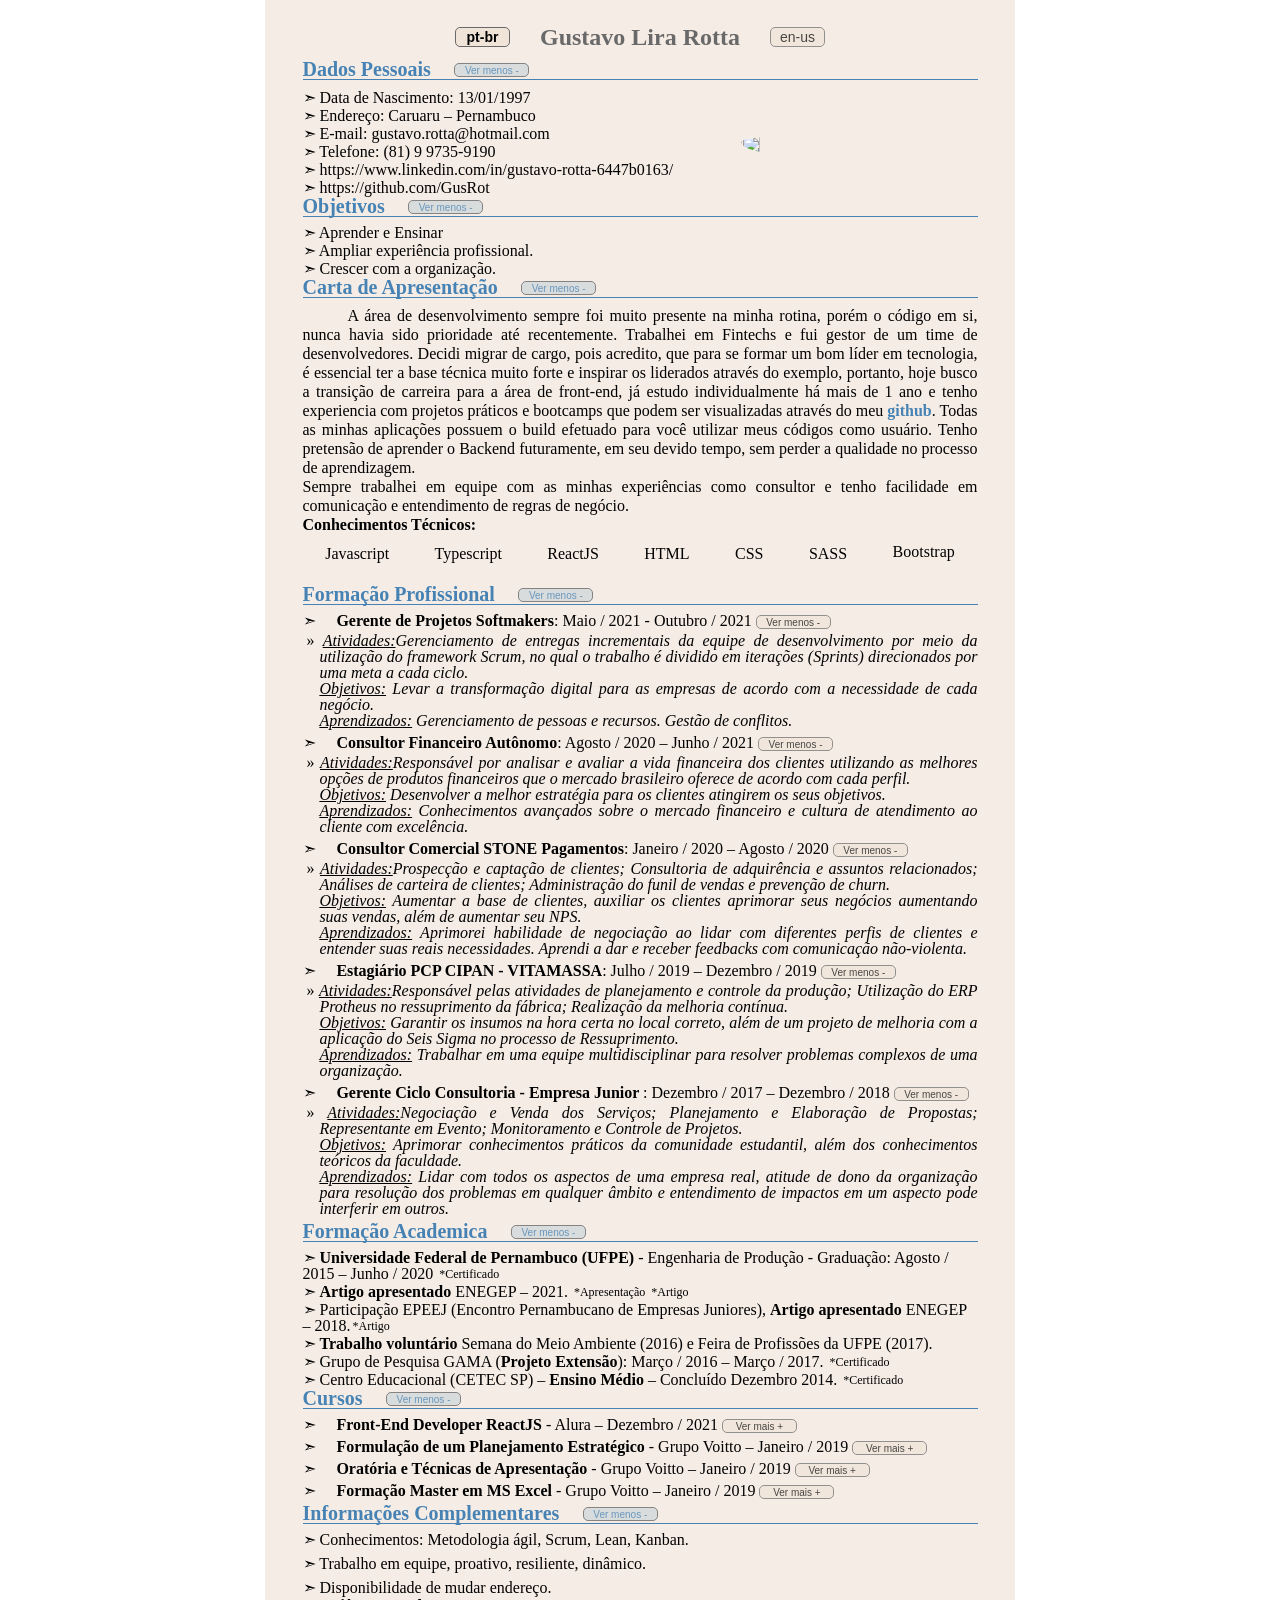
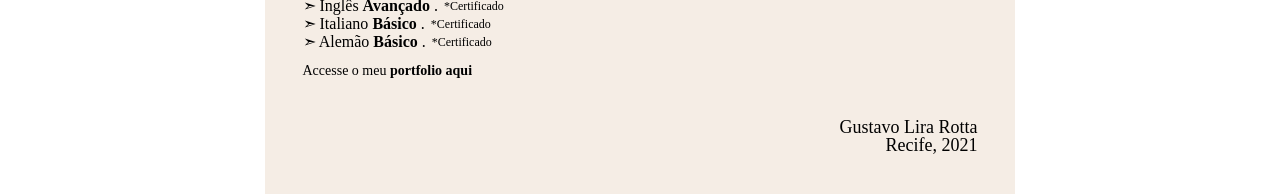
==== commit f6890f7b: "Add files via upload JS" ====
--- a/index.html
+++ b/index.html
@@ -6,16 +6,16 @@
         <meta http-equiv="X-UA-Compatible" content="IE=edge">
         <meta name="viewport" content="width=device-width, initial-scale=1.0">  
         <title>Gustavo Currículo</title>
-        <link rel="stylesheet" href="reset.css">
+        <link rel="stylesheet" href="./styles/reset.css">
         <link rel="stylesheet" href="https://cdn.jsdelivr.net/gh/devicons/devicon@v2.14.0/devicon.min.css">
-        <link rel="stylesheet" href="curriculo.css">
+        <link rel="stylesheet" href="./styles/curriculo.css">
     </head>
 
     <body>
         <header>
             <button class="button-active">pt-br</button>
             <h1>Gustavo Lira Rotta</h1>
-            <a href="ingles.html"><button>en-us</button></a>
+            <a href="./pages/ingles.html"><button>en-us</button></a>
         </header>
 
         <main>
@@ -95,6 +95,7 @@
             <div class="line" style="margin-bottom: 0;"></div>
             <ul class="complementar" id="complementary">
             </ul>
+            <br><p class="linha">Accesse o meu <strong><a  class="institution-name" href="https://gusrot.github.io/Portfolio/" target="blank">portfolio aqui</a></strong></p>
 
         </main>
 
@@ -102,7 +103,8 @@
             <p>Gustavo Lira Rotta</p>
             <p>Recife, 2021</p>
         </footer>
-        <script src="script.js"></script>
+        <script src="./script/script.js"></script>
+        <script src="./script/buttons.js"></script>
     </body>
 
 </html>
--- a/styles/curriculo.css
+++ b/styles/curriculo.css
@@ -0,0 +1,290 @@
+* {
+    font-size: 14px;
+}
+
+body {
+    max-width: 750px;
+    margin: 0px auto;
+    font-size: 18px;
+}
+
+header {
+    color: dimgray;
+    padding: 25px 10px 10px 10px;
+    background-color: #ebdbcc80;
+    display: flex;
+    justify-content: center;
+    align-items: center;
+    gap: 15px;
+}
+
+main {
+    background-color: #ebdbcc80;
+    padding: 0 5%;
+    min-height: 75%;
+}
+
+h1 {
+    font-weight: bold;
+    font-size: 24px;
+    margin: auto 15px;
+    display: inline;
+}
+
+button {
+    width: 55px;
+    background-color: #ebdbcc80;
+    border: 1px solid dimgray;
+    border-radius: 5px;
+    opacity: 0.7;
+}
+
+.button-active {
+    opacity: 1;
+    pointer-events: none;
+    font-weight: 600;
+}
+
+button:hover {
+    opacity: 1;
+    cursor: pointer;
+}
+
+h3 {
+    font-weight: 700;
+    padding: 5px 0;
+    font-size: 20px;
+}
+
+.flex {
+    display: flex;
+    justify-content: space-around;
+    margin-bottom: 20px;
+}
+
+.flex li {
+    text-align: center;
+}
+
+.flex p {
+    text-align: center;
+}
+
+.flex i {
+    font-size: 30px;
+}
+
+.container {
+    display: flex;
+    align-items: center;
+    justify-content: baseline;
+}
+
+.img-pessoal {
+    padding-top: 1%;
+    margin: auto auto auto 10%;
+    width: 17%;
+    border-radius: 50%;
+}
+
+ul li {
+    margin: 2px 0;
+    font-size: 16px;
+}
+
+.apresentacao {
+    font-size: 16px;
+    text-justify: distribute;
+    text-align: justify;
+    line-height: 19px;
+    margin-bottom: 10px;
+    text-indent: 45px;
+}
+
+.apresentacao a {
+    color: steelblue;
+    text-decoration: none;
+    font-weight: bold;
+}
+
+ul li:last-child {
+    margin: 0px 0;
+}
+
+.profissional li:before,
+.academica li:before,
+.complementar li:before,
+.objetivos li:before,
+.pessoais li:before {
+    content: "➣ ";
+}
+
+.linha p {
+    display: inline;
+    margin: 0px;
+}
+
+.logo {
+    height: 16px;
+    vertical-align: top;
+    margin: 0px;
+    padding-left: 4px;
+}
+
+.logo:hover {
+    transform: scale(1.1);
+}
+
+.line {
+    background-color: steelblue;
+    height: 1px;
+    width: 100%;
+    margin-bottom: 8px;
+}
+
+.margin-t {
+    margin-top: 8px;
+}
+
+body h3 {
+    color: steelblue;
+    display: inline;
+    margin-right: 20px;
+}
+
+.profissional {
+    list-style: none;
+    padding: 0px;
+}
+
+.arrow-before {
+    text-indent: -13px;
+}
+
+.arrow-before:before {
+    content: "» ";
+}
+
+.show-more-less {
+    vertical-align: top;
+    width: 75px;
+    height: 14px;
+    margin: 2px auto;
+    font-size: 10px;
+}
+
+.section {
+    vertical-align: bottom;
+    background-color: rgb(70, 130, 180, 0.2);
+    border: 1px solid dimgrey;
+    color: steelblue;
+    opacity: 0.8;
+}
+
+li p {
+    text-align: justify;
+}
+
+.profissional p {
+    padding: 0px 0px 4px 2.5%;
+    font-size: 16px;
+    display: inline-block;
+}
+
+.links {
+    color: black;
+    text-decoration: none;
+    font-size: 75%;
+    line-height: 16px;
+    vertical-align: bottom;
+    margin: 0px;
+    padding-left: 2px;
+}
+
+.links:hover {
+    color: rgb(49, 88, 119);
+    font-size: 80%;
+}
+
+.institution-name {
+    text-decoration: none;
+    color: black;
+}
+
+.institution-name:hover {
+    color: rgb(49, 88, 119);
+}
+
+footer {
+    padding: 40px 5%;
+    text-align: right;
+    background-color: #ebdbcc80;
+}
+
+strong {
+    font-weight: bold;
+}
+
+em {
+    font-style: italic;
+}
+
+em strong {
+    font-weight: 500;
+    text-decoration: underline;
+}
+
+.none {
+    display: none;
+}
+
+.sublinhado {
+    text-decoration: underline;
+    text-align: center;
+    font-size: 18px;
+    color: rgba(70, 130, 180, 0.8);
+}
+
+.sublinhado a {
+    color: rgba(70, 130, 180, 1);
+}
+
+@media (max-width: 740px) {
+    body {
+        width: 100%;
+        max-width: 100%;
+        margin: 0px;
+    }
+
+    .img-pessoal {
+        order: -1;
+        margin-left: 0;
+    }
+
+    .container {
+        justify-content: space-between;
+    }
+
+    .container ul {
+        padding-left: 10%;
+    }
+}
+
+@media (max-width: 500px) {
+    .container {
+        flex-direction: column;
+        justify-content: start;
+        align-items: baseline;
+    }
+
+    .container ul {
+        padding-left: 0;
+    }
+
+    .img-pessoal {
+        padding: 2% 0;
+        margin: 0 auto;
+        order: -1;
+        width: 40%;
+    }
+}
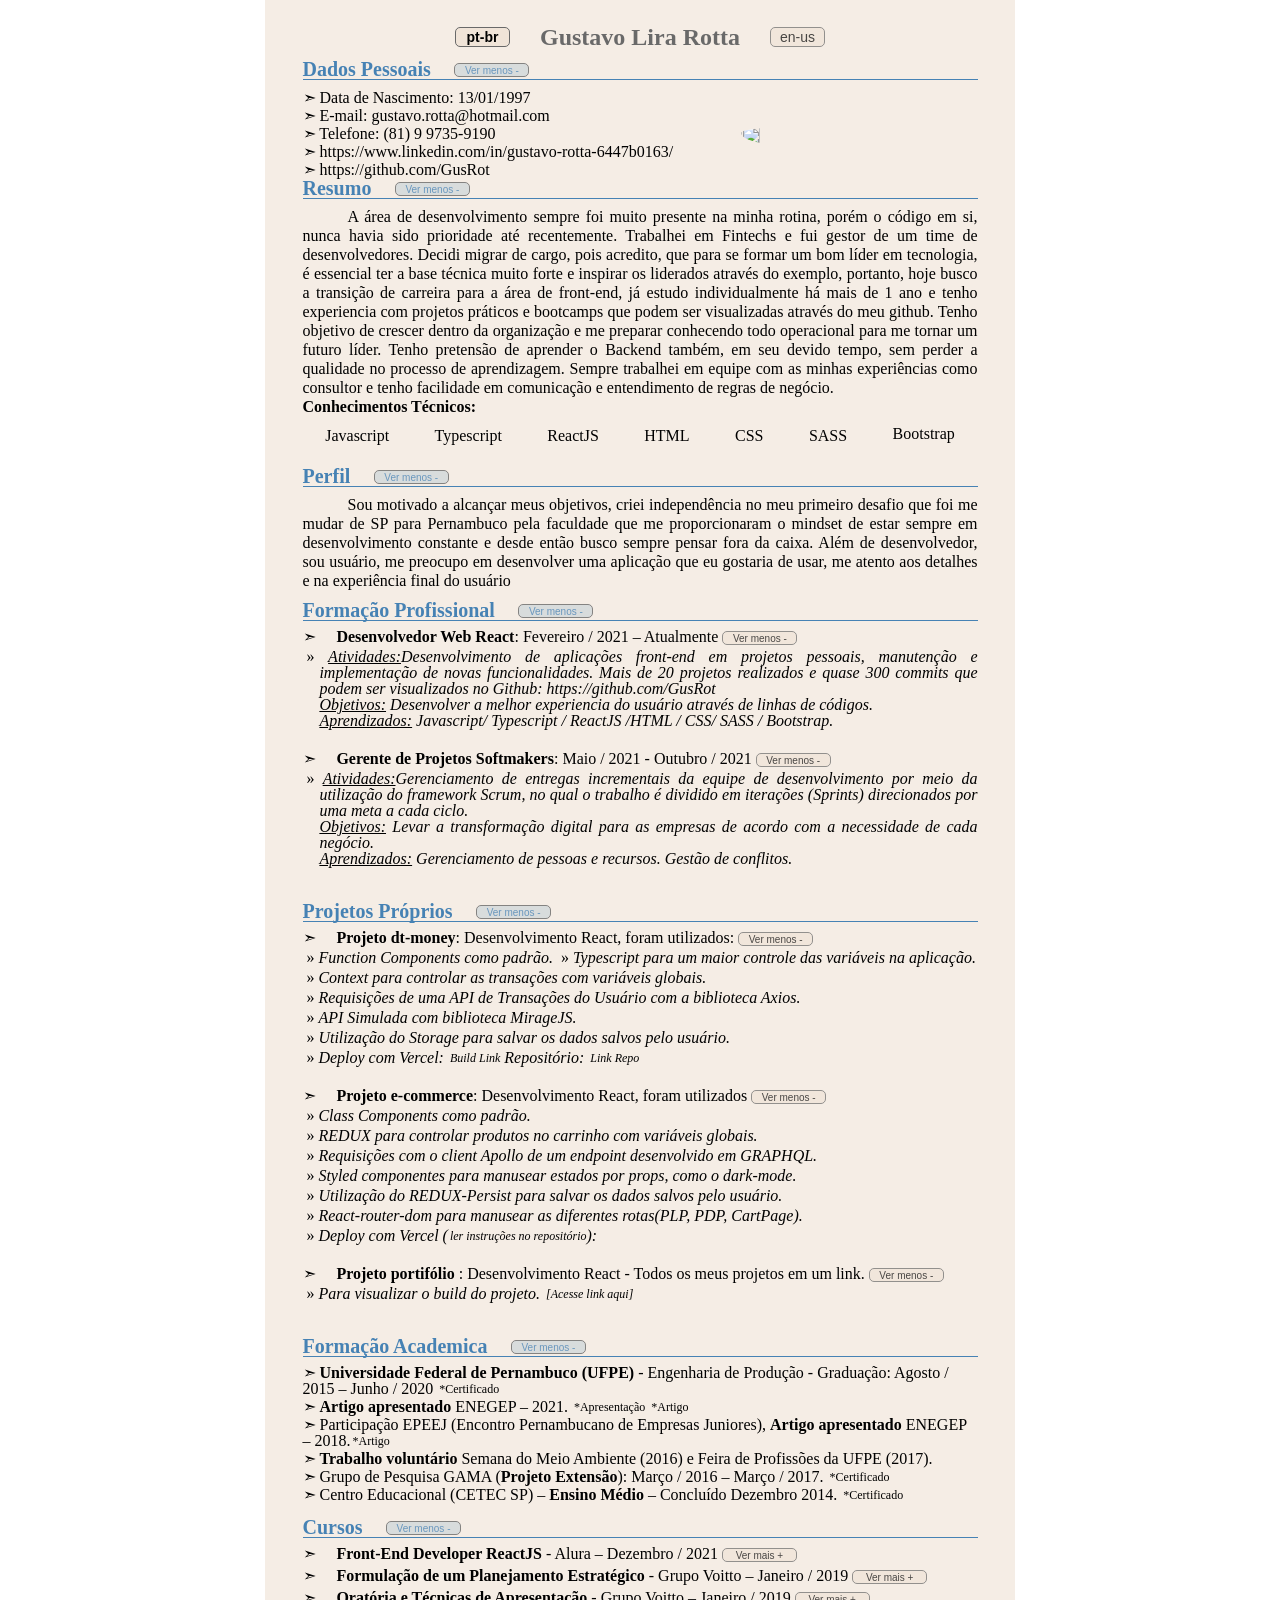
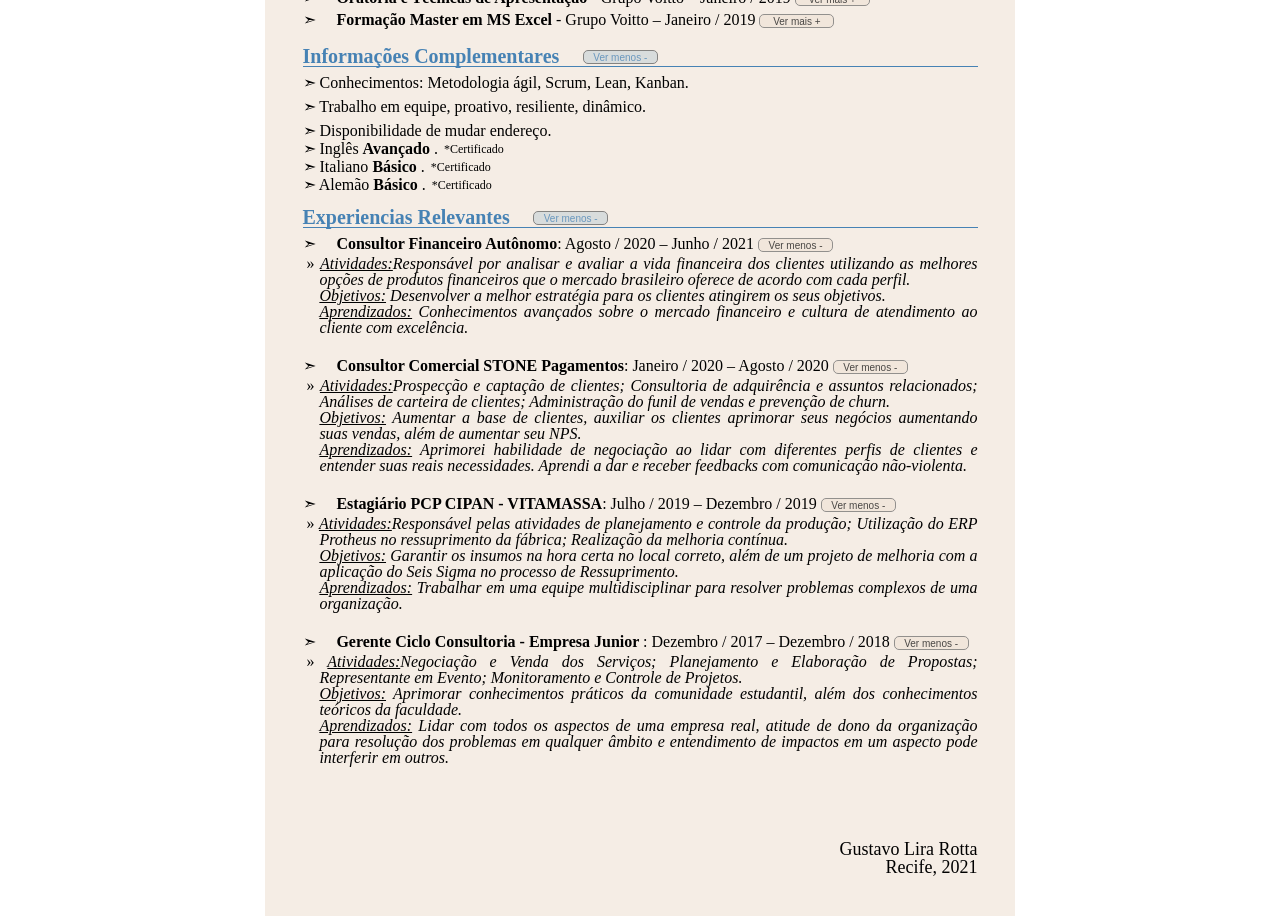
==== commit ca14d346: "Add files via upload update" ====
--- a/index.html
+++ b/index.html
@@ -30,22 +30,29 @@
                 <img class="img-pessoal" src="https://github.com/GusRot.png">
             </div>
 
-            <h3>Objetivos</h3>
+            <!-- <h3>Objetivos</h3>
             <button class="show-more-less section" onclick = "toggleMoreLess(this)">Ver menos -</button>
             <div class="line"></div>
             <ul class="objetivos" id="objectives">
-            </ul>
+            </ul> -->
 
-            <h3>Carta de Apresentação</h3>
+            <h3>Resumo</h3>
             <button class="show-more-less section" onclick = "toggleMoreLess(this)">Ver menos -</button>
             <div class="line"></div>
             <div id="presentation">
-                <p class="apresentacao">A área de desenvolvimento sempre foi muito presente na minha rotina, porém o código em si, nunca havia sido prioridade até recentemente. Trabalhei em Fintechs e fui gestor de um time de desenvolvedores. Decidi migrar de cargo, pois acredito, que para se formar um bom líder em tecnologia, é essencial ter a base técnica muito forte e inspirar os liderados através do exemplo, portanto, hoje busco a transição de carreira para a área de front-end, já estudo individualmente há mais de 1 ano e tenho experiencia com projetos práticos e bootcamps que podem ser visualizadas através do meu <a href="https://github.com/GusRot" target="blank">github</a>. Todas as minhas aplicações possuem o build efetuado para você utilizar meus códigos como usuário. Tenho pretensão de aprender o Backend futuramente, em seu devido tempo, sem perder a qualidade no processo de aprendizagem. <br> 
-                Sempre trabalhei em equipe com as minhas experiências como consultor e tenho facilidade em comunicação e entendimento de regras de negócio. <br>
+                <p class="apresentacao">A área de desenvolvimento sempre foi muito presente na minha rotina, porém o código em si, nunca havia sido prioridade até recentemente. Trabalhei em Fintechs e fui gestor de um time de desenvolvedores. Decidi migrar de cargo, pois acredito, que para se formar um bom líder em tecnologia, é essencial ter a base técnica muito forte e inspirar os liderados através do exemplo, portanto, hoje busco a transição de carreira para a área de front-end, já estudo individualmente há mais de 1 ano e tenho experiencia com projetos práticos e bootcamps que podem ser visualizadas através do meu github. Tenho objetivo de crescer dentro da organização e me preparar conhecendo todo operacional para me tornar um futuro líder. Tenho pretensão de aprender o Backend também, em seu devido tempo, sem perder a qualidade no processo de aprendizagem. Sempre trabalhei em equipe com as minhas experiências como consultor e tenho facilidade em comunicação e entendimento de regras de negócio. <br>
                 <strong>Conhecimentos Técnicos:</strong> 
                 </p>
                 <ul class="flex" id="languages">
                 </ul>
+                
+            </div>
+
+            <h3>Perfil</h3>
+            <button class="show-more-less section" onclick = "toggleMoreLess(this)">Ver menos -</button>
+            <div class="line"></div>
+            <div id="perfil">
+                <p class="apresentacao">Sou motivado a alcançar meus objetivos, criei independência no meu primeiro desafio que foi me mudar de SP para Pernambuco pela faculdade que me proporcionaram o mindset de estar sempre em desenvolvimento constante e desde então busco sempre pensar fora da caixa. Além de desenvolvedor, sou usuário, me preocupo em desenvolver uma aplicação que eu gostaria de usar, me atento aos detalhes e na experiência final do usuário <br>
             </div>
 
             <h3>Formação Profissional</h3>
@@ -53,7 +60,14 @@
             <div class="line"></div>
             <ul class="profissional" id="professional">
             
-            </ul>
+            </ul><br>
+
+            <h3>Projetos Próprios</h3>
+            <button class="show-more-less section" onclick = "toggleMoreLess(this)">Ver menos -</button>
+            <div class="line"></div>
+            <ul class="profissional" id="projectsReact">
+            
+            </ul><br>
 
             <h3>Formação Academica</h3>
             <button class="show-more-less section" onclick = "toggleMoreLess(this)">Ver menos -</button>
@@ -81,21 +95,28 @@
                 <li>
                     <a class="institution-name" href="http://colegiocetec.com.br/novo/" target="blank">Centro Educacional (CETEC SP)</a> – <strong>Ensino Médio</strong> – Concluído Dezembro 2014.   <a class="links" href="https://1drv.ms/b/s!AvtEm98X2cVagqAbydPlRBzrw-pizQ?e=0TljDX" target="blank">*Certificado</a>
                 </li>
-            </ul>
+            </ul><br>
 
             <h3>Cursos</h3>
             <button class="show-more-less section" onclick = "toggleMoreLess(this)">Ver menos -</button>
             <div class="line"></div>
             <ul class="profissional" id="courses">
             
-            </ul>
+            </ul><br>
 
             <h3>Informações Complementares</h3>
             <button class="show-more-less section" onclick = "toggleMoreLess(this)">Ver menos -</button>
             <div class="line" style="margin-bottom: 0;"></div>
             <ul class="complementar" id="complementary">
             </ul>
-            <br><p class="linha">Accesse o meu <strong><a  class="institution-name" href="https://gusrot.github.io/Portfolio/" target="blank">portfolio aqui</a></strong></p>
+            <br>
+
+            <h3>Experiencias Relevantes</h3>
+            <button class="show-more-less section" onclick = "toggleMoreLess(this)">Ver menos -</button>
+            <div class="line"></div>
+            <ul class="profissional" id="professionalComplementary">
+            
+            </ul><br>
 
         </main>
 
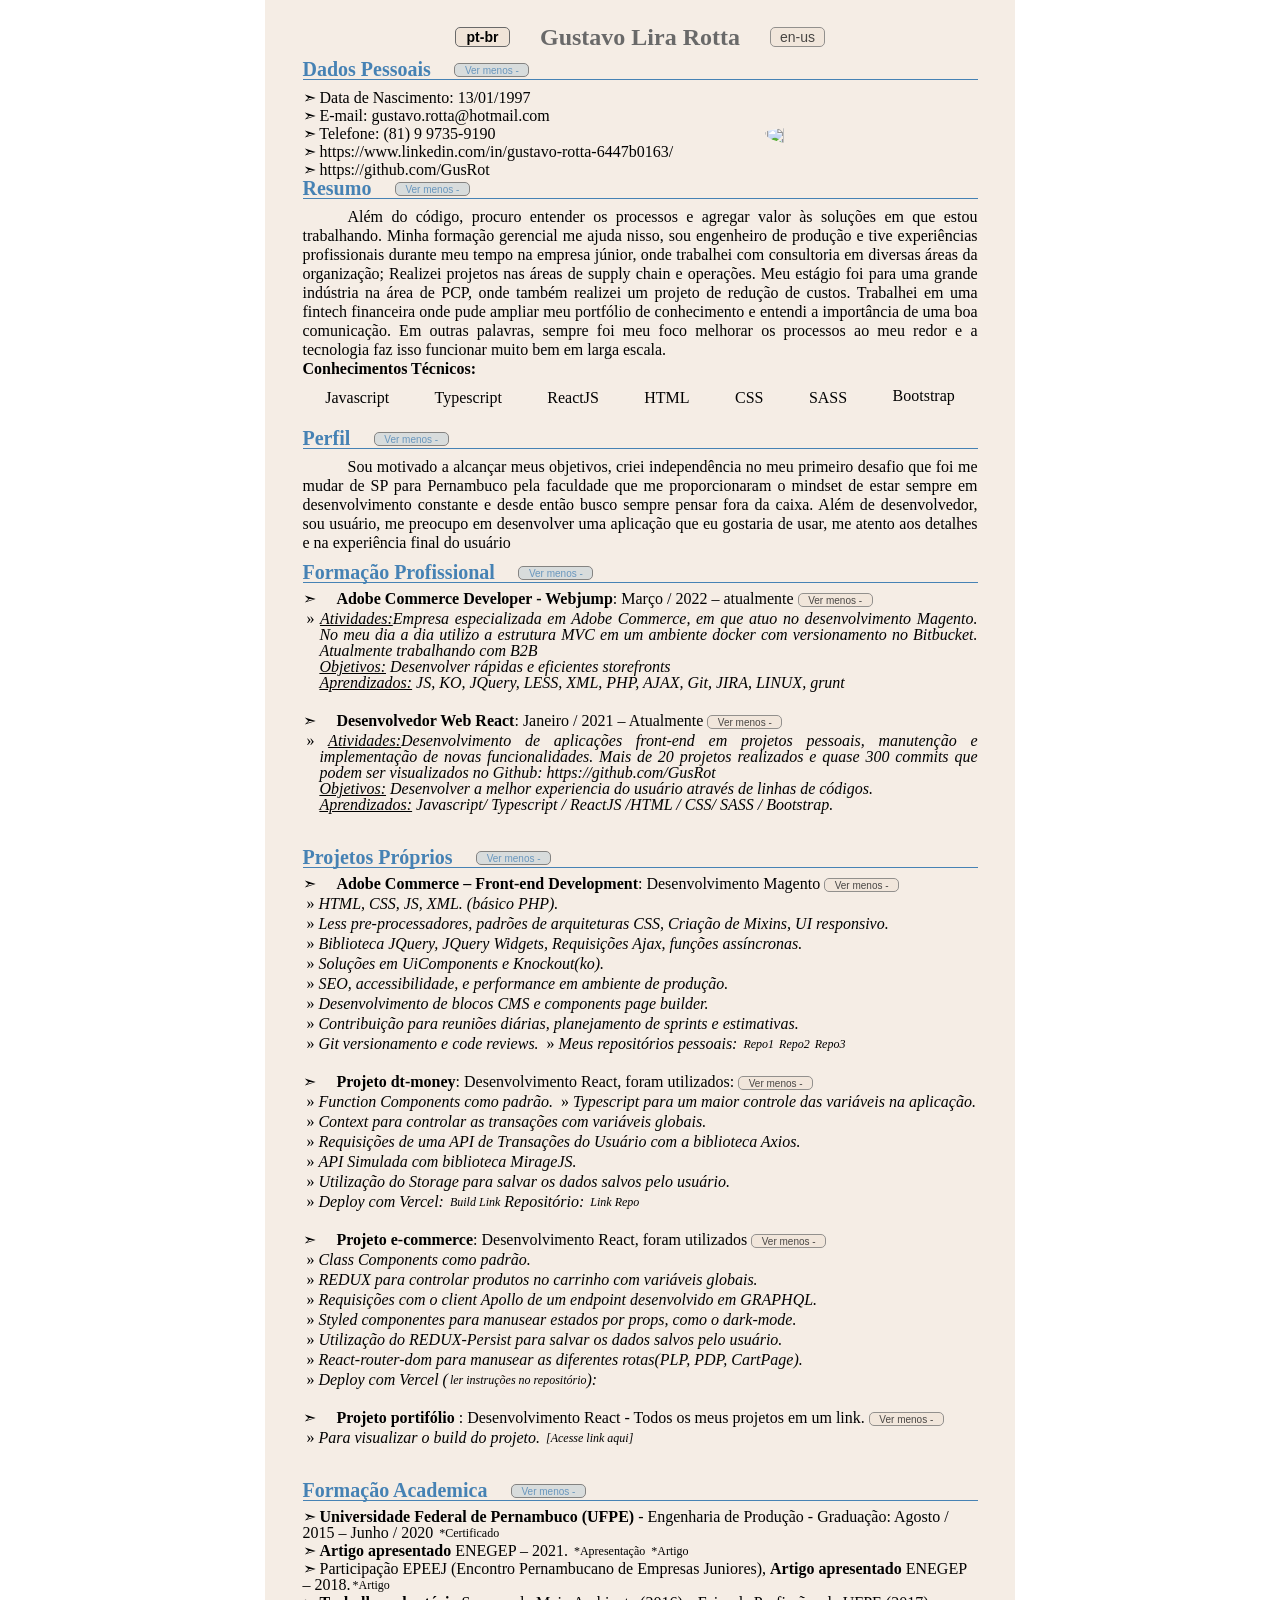
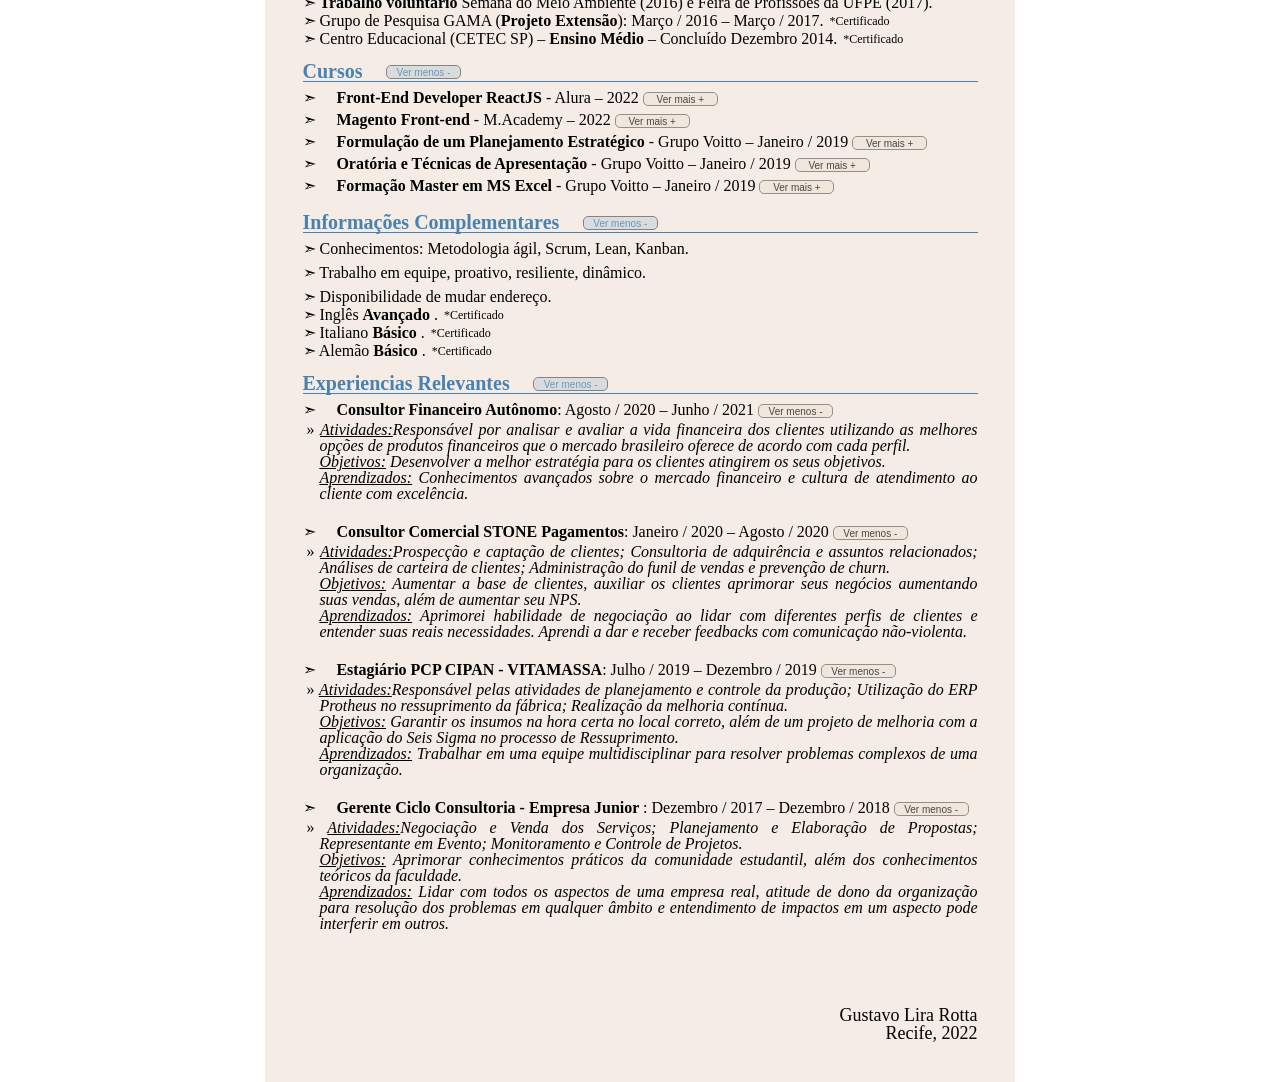
==== commit 129af21a: "Add files via upload" ====
--- a/index.html
+++ b/index.html
@@ -40,7 +40,7 @@
             <button class="show-more-less section" onclick = "toggleMoreLess(this)">Ver menos -</button>
             <div class="line"></div>
             <div id="presentation">
-                <p class="apresentacao">A área de desenvolvimento sempre foi muito presente na minha rotina, porém o código em si, nunca havia sido prioridade até recentemente. Trabalhei em Fintechs e fui gestor de um time de desenvolvedores. Decidi migrar de cargo, pois acredito, que para se formar um bom líder em tecnologia, é essencial ter a base técnica muito forte e inspirar os liderados através do exemplo, portanto, hoje busco a transição de carreira para a área de front-end, já estudo individualmente há mais de 1 ano e tenho experiencia com projetos práticos e bootcamps que podem ser visualizadas através do meu github. Tenho objetivo de crescer dentro da organização e me preparar conhecendo todo operacional para me tornar um futuro líder. Tenho pretensão de aprender o Backend também, em seu devido tempo, sem perder a qualidade no processo de aprendizagem. Sempre trabalhei em equipe com as minhas experiências como consultor e tenho facilidade em comunicação e entendimento de regras de negócio. <br>
+                <p class="apresentacao">Além do código, procuro entender os processos e agregar valor às soluções em que estou trabalhando. Minha formação gerencial me ajuda nisso, sou engenheiro de produção e tive experiências profissionais durante meu tempo na empresa júnior, onde trabalhei com consultoria em diversas áreas da organização; Realizei projetos nas áreas de supply chain e operações. Meu estágio foi para uma grande indústria na área de PCP, onde também realizei um projeto de redução de custos. Trabalhei em uma fintech financeira onde pude ampliar meu portfólio de conhecimento e entendi a importância de uma boa comunicação. Em outras palavras, sempre foi meu foco melhorar os processos ao meu redor e a tecnologia faz isso funcionar muito bem em larga escala. <br>
                 <strong>Conhecimentos Técnicos:</strong> 
                 </p>
                 <ul class="flex" id="languages">
@@ -122,7 +122,7 @@
 
         <footer>
             <p>Gustavo Lira Rotta</p>
-            <p>Recife, 2021</p>
+            <p>Recife, 2022</p>
         </footer>
         <script src="./script/script.js"></script>
         <script src="./script/buttons.js"></script>
--- a/styles/curriculo.css
+++ b/styles/curriculo.css
@@ -53,6 +53,7 @@
 h3 {
     font-weight: 700;
     padding: 5px 0;
+
     font-size: 20px;
 }
 
@@ -122,6 +123,10 @@
 .linha p {
     display: inline;
     margin: 0px;
+}
+
+.linha p a {
+    color: black;
 }
 
 .logo {
